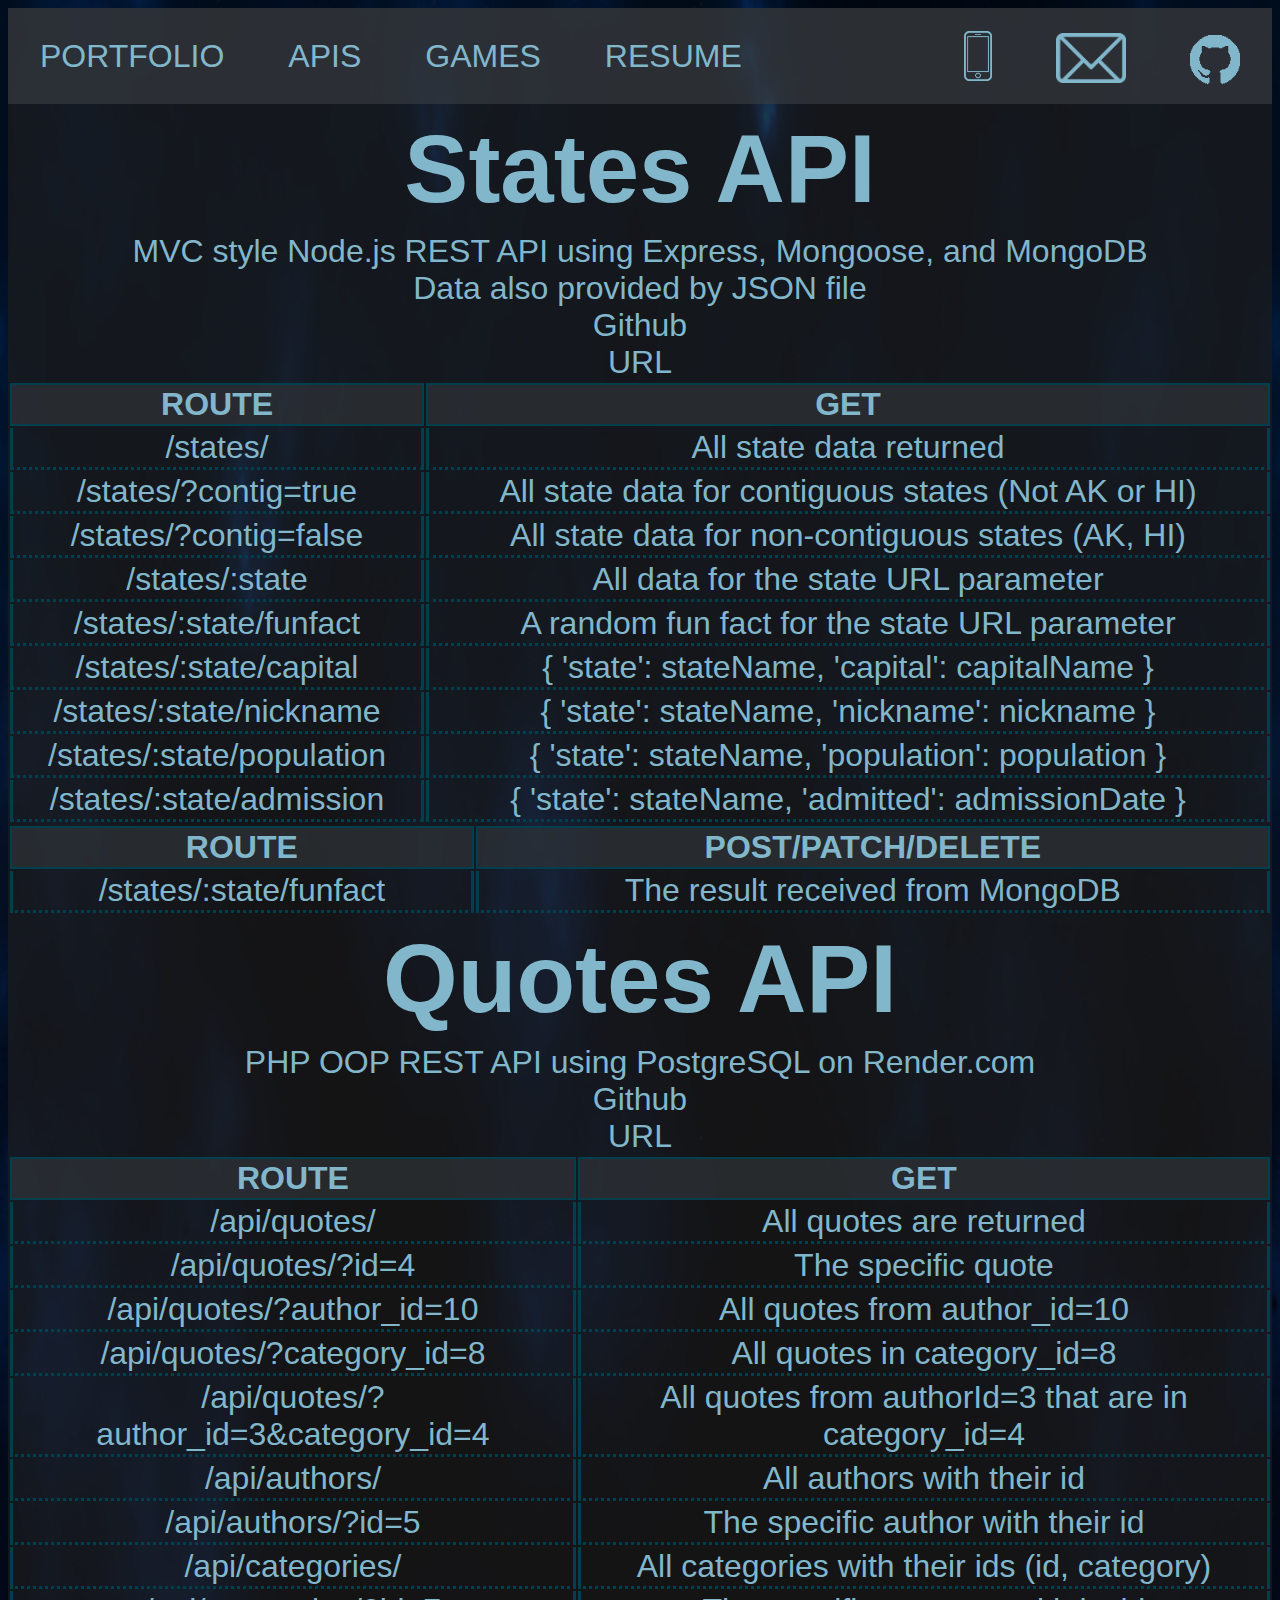
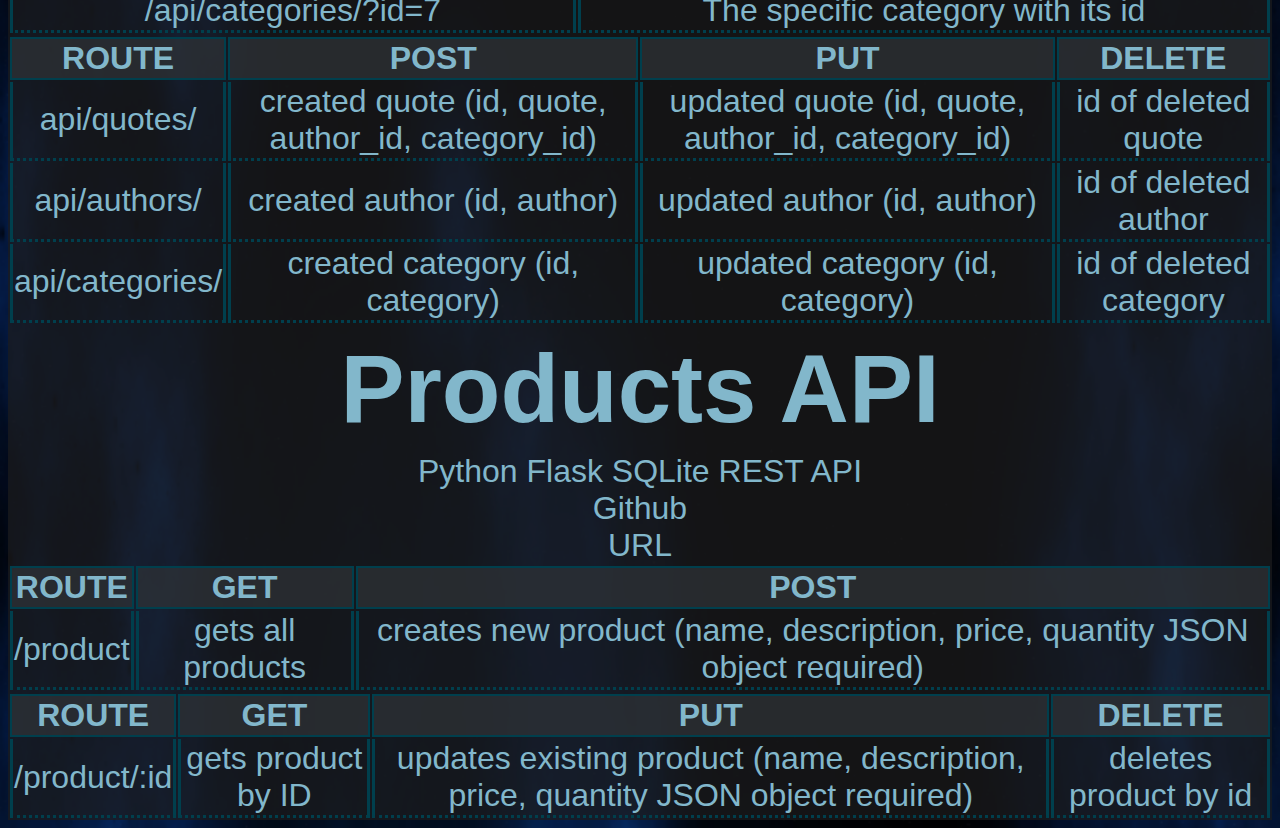
==== apis.html @ 213f3cdf "added pages" ====
<!DOCTYPE html>

<html lang="en">
<head>
    <meta charset="UTF-8">
    <meta http-equiv="X-UA-Compatible" content="IE=edge">
    <meta name="viewport" content="width=device-width, initial-scale=1.0">
    <title>Dustin Riley: APIs</title>
    <link rel="stylesheet" href="styles.css">
</head>
<body>
    <input type="checkbox" id="toggle">
    <label for="toggle" id="menu">MENU ≡</label>
    <label for="toggle" id="menuc">|-></label>
    <nav>
        <ul class="pages">
            <div id="dropdown">
                <a href="./index.html"><li>PORTFOLIO</li></a>
                <div id="dropdown-menu">
                    <a href="./java.html">JAVA</a>
                    <a href="./cpp.html">C++</a>
                    <a href="./javascript.html">JAVASCRIPT</a>
                    <a href="./htmlcss.html">HTML & CSS</a>
                    <a href="./php.html">PHP</a>
                    <a href="./python.html">PYTHON</a>
                    <a href="./sql.html">SQL</a>
                    <a href="./datastructures.html">DATA STRUCTURES</a>
                    <a href="./assembly.html">ASSEMBLY</a>
                </div>
            </div>
            <a href="./apis.html" class="active"><li>APIS</li></a>
            <a href="./games.html"><li>GAMES</li></a>
            <a href="./resume.html"><li>RESUME</li></a>
        </ul>
        <ul class="icons">
            <li class="phone"><a href="tel:+13074014917"><img src="./img/phone.png" alt="phone"></a></li>
            <li class="email"><a href="mailto: dustinrileywork@gmail.com"><img src="./img/email.png" alt="email"></a></li>
            <li class="git"><a href="https://github.com/dustinbriley" target=”_blank”><img src="./img/github.png" alt="github"></a></li>
        </ul>
    </nav>
    <div id="title">
        <h1>States API</h1>
        MVC style Node.js REST API using Express, Mongoose, and MongoDB<br>
        Data also provided by JSON file<br>
        <a href="https://github.com/DustinBRiley/BackendWebDev1Final" target="_blank">Github</a><br>
        <a href="https://conscious-platinum-napkin.glitch.me" target="_blank">URL</a><br>
        <table>
            <tr>
                <th>ROUTE</th>
                <th>GET</th>
            </tr>
            <tr>
                <td>/states/</td>
                <td>All state data returned</td>
            </tr>
            <tr>
                <td>/states/?contig=true</td>
                <td>All state data for contiguous states (Not AK or HI)</td>
            </tr>
            <tr>
                <td>/states/?contig=false</td>
                <td>All state data for non-contiguous states (AK, HI)</td>
            </tr>
            <tr>
                <td>/states/:state</td>
                <td>All data for the state URL parameter</td>
            </tr>
            <tr>
                <td>/states/:state/funfact</td>
                <td>A random fun fact for the state URL parameter</td>
            </tr>
            <tr>
                <td>/states/:state/capital</td>
                <td>{ 'state': stateName, 'capital': capitalName }</td>
            </tr>
            <tr>
                <td>/states/:state/nickname</td>
                <td>{ 'state': stateName, 'nickname': nickname }</td>
            </tr>
            <tr>
                <td>/states/:state/population</td>
                <td>{ 'state': stateName, 'population': population }</td>
            </tr>
            <tr>
                <td>/states/:state/admission</td>
                <td>{ 'state': stateName, 'admitted': admissionDate }</td>
            </tr>
        </table>
        <table>
            <tr>
                <th>ROUTE</th>
                <th>POST/PATCH/DELETE</th>
            </tr>
            <tr>
                <td>/states/:state/funfact</td>
                <td>The result received from MongoDB</td>
            </tr>
        </table>
        <h1>Quotes API</h1>
        PHP OOP REST API using PostgreSQL on Render.com<br>
        <a href="https://github.com/DustinBRiley/BackendWebDev1Midterm" target="_blank">Github</a><br>
        <a href="https://backendwebdev1midterm.dustinbriley.repl.co/" target="_blank">URL</a><br>
        <table>
            <tr>
                <th>ROUTE</th>
                <th>GET</th>
            </tr>
            <tr>
                <td>/api/quotes/</td>
                <td>All quotes are returned</td>
            </tr>
            <tr>
                <td>/api/quotes/?id=4</td>
                <td>The specific quote</td>
            </tr>
            <tr>
                <td>/api/quotes/?author_id=10</td>
                <td>All quotes from author_id=10</td>
            </tr>
            <tr>
                <td>/api/quotes/?category_id=8</td>
                <td>All quotes in category_id=8</td>
            </tr>
            <tr>
                <td>/api/quotes/?author_id=3&category_id=4</td>
                <td>All quotes from authorId=3 that are in category_id=4</td>
            </tr>
            <tr>
                <td>/api/authors/</td>
                <td>All authors with their id</td>
            </tr>
            <tr>
                <td>/api/authors/?id=5</td>
                <td>The specific author with their id</td>
            </tr>
            <tr>
                <td>/api/categories/</td>
                <td>All categories with their ids (id, category)</td>
            </tr>
            <tr>
                <td>/api/categories/?id=7</td>
                <td>The specific category with its id</td>
            </tr>
        </table>
        <table>
            <tr>
                <th>ROUTE</th>
                <th>POST</th>
                <th>PUT</th>
                <th>DELETE</th>
            </tr>
            <tr>
                <td>api/quotes/</td>
                <td>created quote (id, quote, author_id, category_id)</td>
                <td>updated quote (id, quote, author_id, category_id)</td>
                <td>id of deleted quote</td>
            </tr>
            <tr>
                <td>api/authors/</td>
                <td>created author (id, author)</td>
                <td>updated author (id, author)</td>
                <td>id of deleted author</td>
            </tr>
            <tr>
                <td>api/categories/</td>
                <td>created category (id, category)</td>
                <td>updated category (id, category)</td>
                <td>id of deleted category</td>
            </tr>
        </table>
        <h1>Products API</h1>
        Python Flask SQLite REST API<br>
        <a href="https://github.com/DustinBRiley/PythonFlaskAPI" target="_blank">Github</a><br>
        <a href="https://silken-northern-buffet.glitch.me" target="_blank">URL</a><br>
        <table>
            <tr>
                <th>ROUTE</th>
                <th>GET</th>
                <th>POST</th>
            </tr>
            <tr>
                <td>/product</td>
                <td>gets all products</td>
                <td>creates new product (name, description, price, quantity JSON object required)</td>
            </tr>
        </table>
        <table>
            <tr>
                <th>ROUTE</th>
                <th>GET</th>
                <th>PUT</th>
                <th>DELETE</th>
            </tr>
            <tr>
                <td>/product/:id</td>
                <td>gets product by ID</td>
                <td>updates existing product (name, description, price, quantity JSON object required)</td>
                <td>deletes product by id</td>
            </tr>
        </table>
    </div>
</body>
</html>
---- styles.css ----
body {
    background-image: url("./img/bg.jpg");
    background-position-x: center;
    background-repeat: no-repeat;
    background-size: cover;
    vertical-align: stretch;
    text-align: center;
    color: #82b7cb;
    font-size: 100%;
    font-family: Arial, Helvetica, sans-serif;
}

h1 {
    padding: auto;
    font-size: 400%;
}

h2 {
    line-height: 0px;
}

nav {
    display: none;
}

    nav #dropdown a {
        display: flex;
        flex-direction: column;
        line-height: 3em;
    }

        nav #dropdown a:hover {
            background-color: #30343882;
        }

#menu {/* MENU ≡ */
    color: #82b7cb;
    position: fixed;
    top: 0.75rem;
    right: 0.75rem;
    background-color: #303438b1;
    padding: 0.5rem .5rem;
    z-index: 100;
}

    #menu:hover {
        background-color: #30343882;
        color: #18bfef;
    }

#toggle:checked ~ #menu {
    display: none;
}

#menuc {
    display: none;
}

#toggle:checked ~ #menuc {
    display: block;
    position: fixed;
    line-height: 3vh;
    font-size: 150%;
    float: left;
    top: 1vh;
    right: 15em;
    color: #82b7cb;
    z-index: 1000;
}

    #toggle:checked ~ #menuc:hover {
        color: #18bfef;
        background-color: #1c1d1eb4;
    }

#toggle {
    display: none;
}

    #toggle:checked ~ nav {
        display: flex;
        flex-direction: column;
        position: fixed;
        justify-content: space-between;
        top: 0rem;
        right: 0rem;
        padding-top: 4vh;
        height: 96vh;
        background-color: #1c1d1edf;
    }

        #toggle:checked ~ nav ul.pages {
            list-style: none;
            display: flex;
            flex-direction: column;
            padding-left: 0;
        }

            #toggle:checked ~ nav ul.pages li {
                display: block;
                line-height: 4em;
                padding: 0 2rem;
            }

                #toggle:checked ~ nav ul.pages a.active {
                    background-color: #30343882;
                }

                #toggle:checked ~ nav ul.pages li.active {
                    background-color: #30343882;
                }

                #toggle:checked ~ nav ul.pages li:hover {
                    background-color: #30343882;
                }

        #toggle:checked ~ nav ul.icons {
            display: flex;
            list-style: none;
            align-items: center;
            padding-right: 1.5em;
        }

            #toggle:checked ~ nav ul.icons li {
                margin: 0 2rem;
            }

                #toggle:checked ~ nav ul.icons li.phone {
                    background-image: url(./img/phone.png);
                    background-repeat: no-repeat;
                    background-position: center;
                    background-size: 28px;
                }

                    #toggle:checked ~ nav ul.icons li.phone:hover {
                        background-image: url(./img/phone2.png);
                        background-repeat: no-repeat;
                        background-position: center;
                        background-size: 28px;
                    }

                #toggle:checked ~ nav ul.icons li.email {
                    background-image: url(./img/email.png);
                    background-repeat: no-repeat;
                    background-position: center;
                    background-size: 70px;
                    margin-top: .3rem;
                }

                    #toggle:checked ~ nav ul.icons li.email:hover {
                        background-image: url(./img/email2.png);
                        background-repeat: no-repeat;
                        background-position: center;
                        background-size: 70px;
                    }

                #toggle:checked ~ nav ul.icons li.git {
                    background-image: url(./img/github.png);
                    background-repeat: no-repeat;
                    background-position: center;
                    background-size: 50px;
                    margin-top: .5rem;
                }

                    #toggle:checked ~ nav ul.icons li.git:hover {
                        background-image: url(./img/github2.png);
                        background-repeat: no-repeat;
                        background-position: center;
                        background-size: 50px;
                    }

            #toggle:checked ~ nav img {
                display: block;
                visibility: hidden;
                max-height: 50px;
            }

a {
    text-decoration: none;
    color: #82b7cb;
}

    a:hover {
        color: #18bfef;
    }

#main {
    background-color: #1c1d1eb4;
    display: flex;
    flex-wrap: wrap;
}

    #main #feat {
        border-bottom: 2px solid #003f4d;
        min-width: 100%;
    }

    #main #feat iframe {
        max-width: 100%;
        max-height: max-content;
    }

        #main #feat ul {
            display: block;
            list-style: none;
            padding: 0;
        }

            #main #feat ul li {
                padding: auto;
                justify-content: center;
            }

            #main #feat ul li img {
                max-width: 100%;
                max-height: 800px;
            }

    #main section {
        display: block;
        min-width: 100%;
        max-width: 100%;
    }

        #main section div {
            border: 2px solid #003f4d;
        }

            #main section div img {
                max-width: 95%;
                min-height: 20rem;
                max-height: 20rem;
            }

#res {
    display: flex;
    flex-wrap: wrap;
    padding-top: .01em;
    background-color: #1c1d1eb4;
}

    #res ul {
        padding-left: 0;
        list-style: none;
    }

    #res div {
        min-width: calc(100% - 4px);
        border: 2px solid #003f4d;
    }

    #res #dl {
        min-width: 100%;
        text-align: center;
    }

    #res section {
        display: block;
        min-width: 100%;
    }

        #res section div {
            text-align: center;
            min-width: calc(50% - 4px);
            border: 2px solid #003f4d;
            max-height: stretch;
        }

        #res section div h2 {
            text-align: center;
        }

img {
    margin: auto;
}

img:hover {
    transform: scale(1.02);
}

#title {
    padding-top: .01em;
    background-color: #1c1d1eb4;
}

table {
    min-width: 100%;
    border-right: 2px;
    border-color: #003f4d;
}

    table th {
        text-transform: uppercase;
        background-color: #303438b1;
        border: 2px solid #003f4d;
    }

    table td {
        border-top: 0px;
        border-style: dotted solid;
        border-color: #003f4d;
    }

        table td img {
            max-width: 100%;
            max-height: 10em;
        }

        table td video {
            max-width: 100%;
            max-height: 10em;
        }

#email, #message, #fname, #lname {
    background-color: #1c1d1eb4;
}

#email {
    min-width: 40vw;
}

#message {
    min-width: 80vw;
    min-height: 10vh;
}
@media (min-width: 1040px) {
    body {
        font-size: 200%;
    }

    h1 {
        font-size: 300%;
        line-height: 0px;
    }

    #menu {
        display: none;
    }

    #toggle:checked ~ #menuc {
        display: none;
    }

    #toggle:checked ~ nav {
        flex-direction: row;
        background-color: #303438b1;
        line-height: 6rem;
        max-height: 6rem;
        padding: 0;
        display: flex;
        justify-content: space-between;
        position: relative;
        margin-bottom: 0;
    }

        #toggle:checked ~ nav ul.pages {
            flex-direction: row;
        }

            #toggle:checked ~ nav ul.pages li {
                line-height: 3em;
            }

                #toggle:checked ~ nav ul.pages li.active {
                    background-color: #1c1d1eb4;
                }

                    #toggle:checked ~ nav ul.pages li:hover {
                        background-color: #1c1d1eb4;
                    }

    nav {
        background-color: #303438e4;
        line-height: 6rem;
        max-height: 6rem;
        display: flex;
        justify-content: space-between;
        position: relative;
        margin-bottom: 0;
    }

        nav ul.pages {
            list-style: none;
            display: flex;
            align-items: center;
            padding-left: 0;
        }

            nav ul.pages #dropdown {
                position: relative;
                display: inline-block;
            }

            nav ul.pages #dropdown-menu {
                display: none;
                position: absolute;
                min-width: 150%;
                background-color: #303438c8;
                box-shadow: 0px 8px 16px 0px rgba(0,0,0,0.2);
                z-index: 1;
            }

                nav ul.pages #dropdown-menu a {
                    display: block;
                    max-height: 40px;
                    padding: 0 0 40px 0;
                    text-decoration: none;
                }

                    nav ul.pages #dropdown-menu a.active {
                        background-color: #1c1d1eb4;
                    }

                    nav ul.pages #dropdown-menu a:hover {
                        background-color: #1c1d1eb4;
                    }

            nav ul.pages #dropdown:hover #dropdown-menu {
                display: block;
            }

            nav ul.pages li {
                display: block;
                padding: 0 2rem;
            }

                nav ul.pages li.active {
                    background-color: #1c1d1eb4;
                }

                nav ul.pages li:hover {
                    background-color: #1c1d1eb4;
                }

        nav ul.icons {
            display: flex;
            list-style: none;
            align-items: center;
        }

            nav ul.icons li {
                margin: 0 2rem;
            }

                nav ul.icons li.phone {
                    background-image: url(./img/phone.png);
                    background-repeat: no-repeat;
                    background-position: center;
                    background-size: 28px;
                }

                    nav ul.icons li.phone:hover {
                        background-image: url(./img/phone2.png);
                        background-repeat: no-repeat;
                        background-position: center;
                        background-size: 28px;
                    }

                nav ul.icons li.email {
                    background-image: url(./img/email.png);
                    background-repeat: no-repeat;
                    background-position: center;
                    background-size: 70px;
                    margin-top: .3rem;
                }

                    nav ul.icons li.email:hover {
                        background-image: url(./img/email2.png);
                        background-repeat: no-repeat;
                        background-position: center;
                        background-size: 70px;
                    }

                nav ul.icons li.git {
                    background-image: url(./img/github.png);
                    background-repeat: no-repeat;
                    background-position: center;
                    background-size: 50px;
                    margin-top: .5rem;
                }

                    nav ul.icons li.git:hover {
                        background-image: url(./img/github2.png);
                        background-repeat: no-repeat;
                        background-position: center;
                        background-size: 50px;
                    }

            nav img {
                display: block;
                visibility: hidden;
                max-height: 50px;
            }

    #main section {
        display: flex;
        flex-wrap: wrap;
    }

        #main section div {
            min-width: calc(50% - 4px);
            border: 2px solid #003f4d;
            max-height: stretch;
        }

            #main section div img {
                min-height: stretch;
                max-height: 40vh;
                max-width: 54vh;
            }

    #main #feat ul {
        display: flex;
        list-style: none;
        padding: 0;
    }

        #main #feat ul li {
            display: block;
            min-width: 33%;
            max-width: 33%;
            margin: auto;
            justify-content: space-between;
        }

            #main #feat ul li img {
                max-width: 40%;
            }

#res {
    min-width: 100%;
}



    #res section {
        display: flex;
        flex-direction: column;
        min-width: 50%;
        max-width: 50%;
        justify-content:space-between;
    }

        #res section div {
            text-align: left;
            border: 2px solid #003f4d;
            min-height: 10em;
        }

}
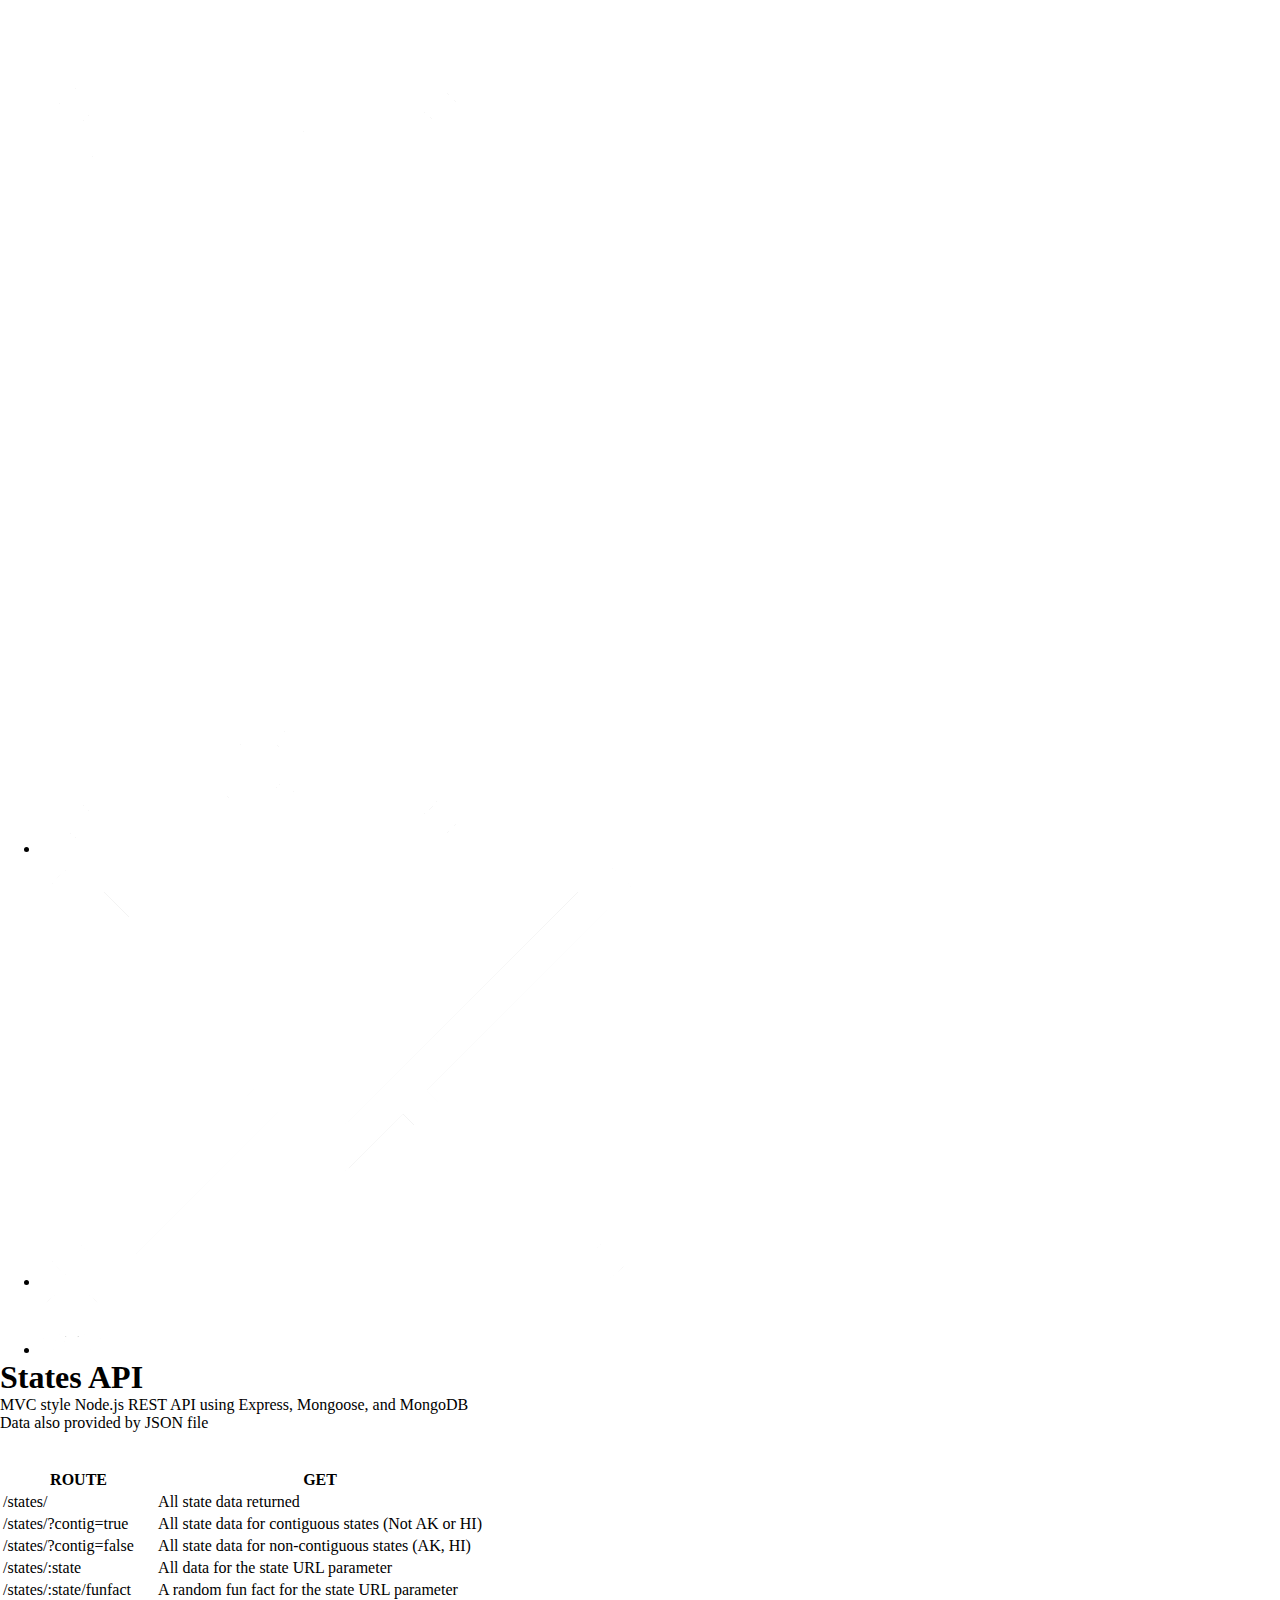
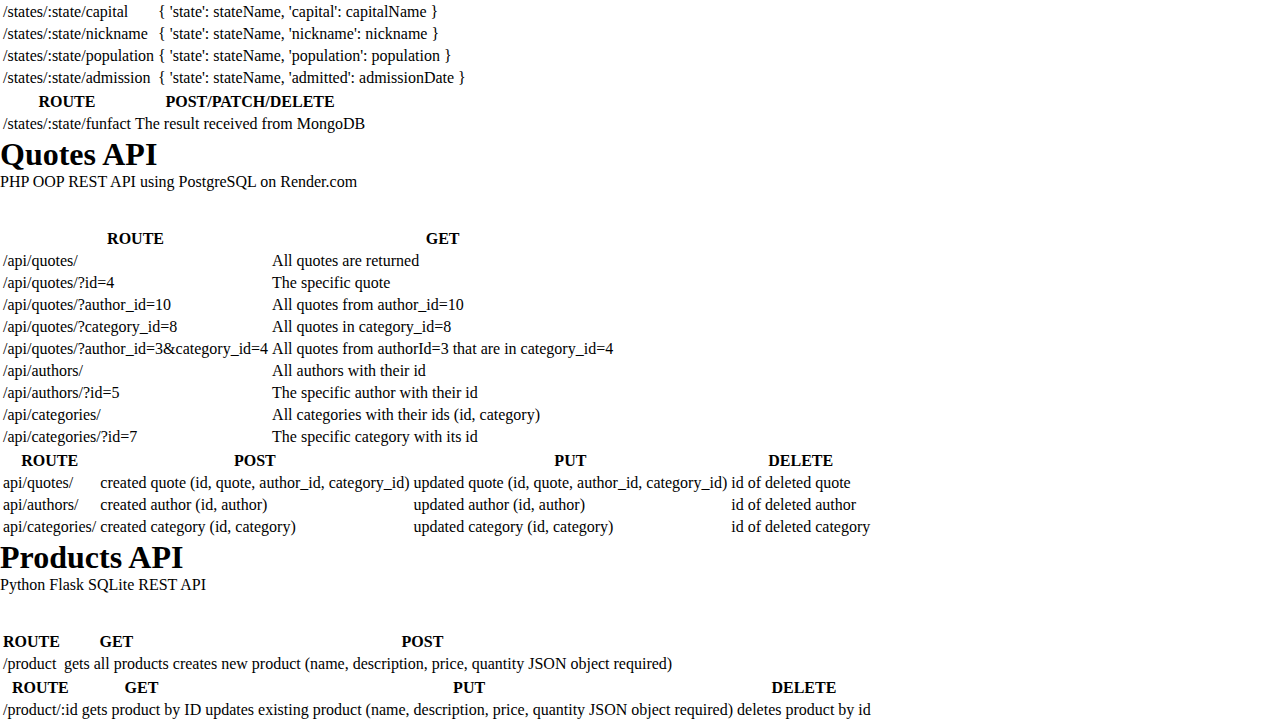
==== commit 30b595d4: "redesigned" ====
--- a/apis.html
+++ b/apis.html
@@ -28,7 +28,7 @@
                     <a href="./assembly.html">ASSEMBLY</a>
                 </div>
             </div>
-            <a href="./apis.html" class="active"><li>APIS</li></a>
+            <a href="./apis.html"><li class="active">APIS</li></a>
             <a href="./games.html"><li>GAMES</li></a>
             <a href="./resume.html"><li>RESUME</li></a>
         </ul>
--- a/styles.css
+++ b/styles.css
@@ -1,550 +1,188 @@
-body {
-    background-image: url("./img/bg.jpg");
-    background-position-x: center;
-    background-repeat: no-repeat;
-    background-size: cover;
-    vertical-align: stretch;
-    text-align: center;
-    color: #82b7cb;
-    font-size: 100%;
-    font-family: Arial, Helvetica, sans-serif;
+*{
+    margin: 0;
 }
 
-h1 {
-    padding: auto;
-    font-size: 400%;
-}
-
-h2 {
-    line-height: 0px;
-}
-
-nav {
+#toggle{
     display: none;
 }
 
-    nav #dropdown a {
-        display: flex;
-        flex-direction: column;
-        line-height: 3em;
-    }
-
-        nav #dropdown a:hover {
-            background-color: #30343882;
-        }
-
-#menu {/* MENU ≡ */
-    color: #82b7cb;
+#menuc{
+    display: none;
+    top: 1%;
+    right: 1%;
     position: fixed;
-    top: 0.75rem;
-    right: 0.75rem;
-    background-color: #303438b1;
+    background-color: #000000db;
+    color: #ffffff;
     padding: 0.5rem .5rem;
     z-index: 100;
 }
 
-    #menu:hover {
-        background-color: #30343882;
-        color: #18bfef;
+#menu{
+    position: fixed;
+    top: 1%;
+    right: 1%;
+    background-color: #000000db;
+    color: #ffffff;
+    padding: 0.5rem .5rem;
+    z-index: 100;
+}
+
+#nav{
+    display: none;
+    position: fixed;
+    text-align: center;
+    font-size: 3vh;
+    top: 0;
+    justify-content: space-between;
+}
+
+    #nav ul{
+        padding: 0;
+        min-width: 100vw;
+        list-style: none;
+        justify-content: space-around;
+        background-color: #000000da;
     }
 
-#toggle:checked ~ #menu {
+        #nav ul a{
+            display: block;
+            padding: 10px;
+        }
+
+        #nav ul a:hover{
+            background-color: #032379da;
+        }
+
+#dropdown-menu{
     display: none;
+    background-color: #000000da;
+    flex-direction: column;
 }
 
-#menuc {
-    display: none;
+a{
+    text-decoration: none;
+    color: #ffffff;
 }
 
-#toggle:checked ~ #menuc {
-    display: block;
-    position: fixed;
-    line-height: 3vh;
-    font-size: 150%;
-    float: left;
-    top: 1vh;
-    right: 15em;
-    color: #82b7cb;
-    z-index: 1000;
+#intro{
+    background-image: url(./img/bg2.jpg);
+    background-size: 100vw 50vh;
+    background-repeat: no-repeat;
+    min-height: 50vh;
+    text-align: center;
+    color:#ffffff;
 }
 
-    #toggle:checked ~ #menuc:hover {
-        color: #18bfef;
-        background-color: #1c1d1eb4;
+    #intro h1{
+        font-size: 5vh;
+        padding: 22vh 0 0 0;
     }
 
-#toggle {
-    display: none;
+    #intro h2{
+        font-size: 4vh;
+    }
+
+    #intro ul{
+        padding: 0;
+        list-style: none;
+        display: flex;
+        justify-content: space-evenly;
+    }
+
+        #intro ul li img{
+            max-width: 8vh;
+            max-height: 8vh;
+        }
+
+#projects{
+    width: 90vw;
+    color: white;
+    text-align: center;
+    font-size: 2vh;
+    margin: 1vh 5vw 0 5vw;
+    height: 5vh;
+    border-bottom: 50px;
+    background-color: #000000db;
+    background-size: 100vw;
 }
 
-    #toggle:checked ~ nav {
-        display: flex;
-        flex-direction: column;
-        position: fixed;
-        justify-content: space-between;
-        top: 0rem;
-        right: 0rem;
-        padding-top: 4vh;
-        height: 96vh;
-        background-color: #1c1d1edf;
-    }
-
-        #toggle:checked ~ nav ul.pages {
-            list-style: none;
-            display: flex;
-            flex-direction: column;
-            padding-left: 0;
-        }
-
-            #toggle:checked ~ nav ul.pages li {
-                display: block;
-                line-height: 4em;
-                padding: 0 2rem;
-            }
-
-                #toggle:checked ~ nav ul.pages a.active {
-                    background-color: #30343882;
-                }
-
-                #toggle:checked ~ nav ul.pages li.active {
-                    background-color: #30343882;
-                }
-
-                #toggle:checked ~ nav ul.pages li:hover {
-                    background-color: #30343882;
-                }
-
-        #toggle:checked ~ nav ul.icons {
-            display: flex;
-            list-style: none;
-            align-items: center;
-            padding-right: 1.5em;
-        }
-
-            #toggle:checked ~ nav ul.icons li {
-                margin: 0 2rem;
-            }
-
-                #toggle:checked ~ nav ul.icons li.phone {
-                    background-image: url(./img/phone.png);
-                    background-repeat: no-repeat;
-                    background-position: center;
-                    background-size: 28px;
-                }
-
-                    #toggle:checked ~ nav ul.icons li.phone:hover {
-                        background-image: url(./img/phone2.png);
-                        background-repeat: no-repeat;
-                        background-position: center;
-                        background-size: 28px;
-                    }
-
-                #toggle:checked ~ nav ul.icons li.email {
-                    background-image: url(./img/email.png);
-                    background-repeat: no-repeat;
-                    background-position: center;
-                    background-size: 70px;
-                    margin-top: .3rem;
-                }
-
-                    #toggle:checked ~ nav ul.icons li.email:hover {
-                        background-image: url(./img/email2.png);
-                        background-repeat: no-repeat;
-                        background-position: center;
-                        background-size: 70px;
-                    }
-
-                #toggle:checked ~ nav ul.icons li.git {
-                    background-image: url(./img/github.png);
-                    background-repeat: no-repeat;
-                    background-position: center;
-                    background-size: 50px;
-                    margin-top: .5rem;
-                }
-
-                    #toggle:checked ~ nav ul.icons li.git:hover {
-                        background-image: url(./img/github2.png);
-                        background-repeat: no-repeat;
-                        background-position: center;
-                        background-size: 50px;
-                    }
-
-            #toggle:checked ~ nav img {
-                display: block;
-                visibility: hidden;
-                max-height: 50px;
-            }
-
-a {
-    text-decoration: none;
-    color: #82b7cb;
+#sections{
+    display: flex;
+    width: 90vw;
+    margin: 0 5vw 0 5vw;
+    flex-direction: column;
 }
 
-    a:hover {
-        color: #18bfef;
-    }
-
-#main {
-    background-color: #1c1d1eb4;
-    display: flex;
-    flex-wrap: wrap;
+section{
+    color:white;
+    font-size: 2vh;
+    margin: 2vh 0 0 0;
+    border: #000000db;
+    background-color: #000000;
+    box-shadow: 10px 5px 5px #000000;
 }
 
-    #main #feat {
-        border-bottom: 2px solid #003f4d;
-        min-width: 100%;
-    }
+ section img{
+    width: 100%;
+    height: 30vh;
+ }
 
-    #main #feat iframe {
-        max-width: 100%;
-        max-height: max-content;
-    }
-
-        #main #feat ul {
-            display: block;
-            list-style: none;
-            padding: 0;
-        }
-
-            #main #feat ul li {
-                padding: auto;
-                justify-content: center;
-            }
-
-            #main #feat ul li img {
-                max-width: 100%;
-                max-height: 800px;
-            }
-
-    #main section {
-        display: block;
-        min-width: 100%;
-        max-width: 100%;
-    }
-
-        #main section div {
-            border: 2px solid #003f4d;
-        }
-
-            #main section div img {
-                max-width: 95%;
-                min-height: 20rem;
-                max-height: 20rem;
-            }
-
-#res {
-    display: flex;
-    flex-wrap: wrap;
-    padding-top: .01em;
-    background-color: #1c1d1eb4;
+#git{
+    background-color: rgba(0, 174, 255, 0.476);
 }
 
-    #res ul {
-        padding-left: 0;
-        list-style: none;
-    }
-
-    #res div {
-        min-width: calc(100% - 4px);
-        border: 2px solid #003f4d;
-    }
-
-    #res #dl {
-        min-width: 100%;
-        text-align: center;
-    }
-
-    #res section {
-        display: block;
-        min-width: 100%;
-    }
-
-        #res section div {
-            text-align: center;
-            min-width: calc(50% - 4px);
-            border: 2px solid #003f4d;
-            max-height: stretch;
-        }
-
-        #res section div h2 {
-            text-align: center;
-        }
-
-img {
-    margin: auto;
+#live{
+    background-color:rgba(136, 222, 135, 0.754) ;
 }
 
-img:hover {
-    transform: scale(1.02);
-}
-
-#title {
-    padding-top: .01em;
-    background-color: #1c1d1eb4;
-}
-
-table {
-    min-width: 100%;
-    border-right: 2px;
-    border-color: #003f4d;
-}
-
-    table th {
-        text-transform: uppercase;
-        background-color: #303438b1;
-        border: 2px solid #003f4d;
-    }
-
-    table td {
-        border-top: 0px;
-        border-style: dotted solid;
-        border-color: #003f4d;
-    }
-
-        table td img {
-            max-width: 100%;
-            max-height: 10em;
-        }
-
-        table td video {
-            max-width: 100%;
-            max-height: 10em;
-        }
-
-#email, #message, #fname, #lname {
-    background-color: #1c1d1eb4;
-}
-
-#email {
-    min-width: 40vw;
-}
-
-#message {
-    min-width: 80vw;
-    min-height: 10vh;
-}
-@media (min-width: 1040px) {
-    body {
-        font-size: 200%;
-    }
-
-    h1 {
-        font-size: 300%;
-        line-height: 0px;
-    }
-
-    #menu {
+@media (min-width: 600px) {
+    #menu{
         display: none;
     }
 
-    #toggle:checked ~ #menuc {
-        display: none;
+    #nav{
+        display: flex;
+        font-size: 4vh;
+        transition: top 0.3s;
     }
 
-    #toggle:checked ~ nav {
-        flex-direction: row;
-        background-color: #303438b1;
-        line-height: 6rem;
-        max-height: 6rem;
-        padding: 0;
-        display: flex;
-        justify-content: space-between;
-        position: relative;
-        margin-bottom: 0;
+        #nav ul{
+            display: flex;
+        }
+
+    #intro{
+        min-height: 100vh;
+        background-size: 100vw 100vh;
+        color: #ffffff;
     }
 
-        #toggle:checked ~ nav ul.pages {
-            flex-direction: row;
+        #intro h1{
+            font-size: 5vw;
+            padding: 50vh 0 0 0;
         }
 
-            #toggle:checked ~ nav ul.pages li {
-                line-height: 3em;
-            }
+        #intro h2{
+            font-size: 5vw;
+        }
 
-                #toggle:checked ~ nav ul.pages li.active {
-                    background-color: #1c1d1eb4;
-                }
+        #intro ul li img{
+            max-width: 16vw;
+            height: 20vh;
+        }
 
-                    #toggle:checked ~ nav ul.pages li:hover {
-                        background-color: #1c1d1eb4;
-                    }
-
-    nav {
-        background-color: #303438e4;
-        line-height: 6rem;
-        max-height: 6rem;
-        display: flex;
-        justify-content: space-between;
-        position: relative;
-        margin-bottom: 0;
+    #dropdown-menu{
+        position: absolute;
     }
 
-        nav ul.pages {
-            list-style: none;
-            display: flex;
-            align-items: center;
-            padding-left: 0;
-        }
-
-            nav ul.pages #dropdown {
-                position: relative;
-                display: inline-block;
-            }
-
-            nav ul.pages #dropdown-menu {
-                display: none;
-                position: absolute;
-                min-width: 150%;
-                background-color: #303438c8;
-                box-shadow: 0px 8px 16px 0px rgba(0,0,0,0.2);
-                z-index: 1;
-            }
-
-                nav ul.pages #dropdown-menu a {
-                    display: block;
-                    max-height: 40px;
-                    padding: 0 0 40px 0;
-                    text-decoration: none;
-                }
-
-                    nav ul.pages #dropdown-menu a.active {
-                        background-color: #1c1d1eb4;
-                    }
-
-                    nav ul.pages #dropdown-menu a:hover {
-                        background-color: #1c1d1eb4;
-                    }
-
-            nav ul.pages #dropdown:hover #dropdown-menu {
-                display: block;
-            }
-
-            nav ul.pages li {
-                display: block;
-                padding: 0 2rem;
-            }
-
-                nav ul.pages li.active {
-                    background-color: #1c1d1eb4;
-                }
-
-                nav ul.pages li:hover {
-                    background-color: #1c1d1eb4;
-                }
-
-        nav ul.icons {
-            display: flex;
-            list-style: none;
-            align-items: center;
-        }
-
-            nav ul.icons li {
-                margin: 0 2rem;
-            }
-
-                nav ul.icons li.phone {
-                    background-image: url(./img/phone.png);
-                    background-repeat: no-repeat;
-                    background-position: center;
-                    background-size: 28px;
-                }
-
-                    nav ul.icons li.phone:hover {
-                        background-image: url(./img/phone2.png);
-                        background-repeat: no-repeat;
-                        background-position: center;
-                        background-size: 28px;
-                    }
-
-                nav ul.icons li.email {
-                    background-image: url(./img/email.png);
-                    background-repeat: no-repeat;
-                    background-position: center;
-                    background-size: 70px;
-                    margin-top: .3rem;
-                }
-
-                    nav ul.icons li.email:hover {
-                        background-image: url(./img/email2.png);
-                        background-repeat: no-repeat;
-                        background-position: center;
-                        background-size: 70px;
-                    }
-
-                nav ul.icons li.git {
-                    background-image: url(./img/github.png);
-                    background-repeat: no-repeat;
-                    background-position: center;
-                    background-size: 50px;
-                    margin-top: .5rem;
-                }
-
-                    nav ul.icons li.git:hover {
-                        background-image: url(./img/github2.png);
-                        background-repeat: no-repeat;
-                        background-position: center;
-                        background-size: 50px;
-                    }
-
-            nav img {
-                display: block;
-                visibility: hidden;
-                max-height: 50px;
-            }
-
-    #main section {
+    #sections{
+        background-color: #000000a9;
         display: flex;
+        flex-direction: row;
         flex-wrap: wrap;
     }
 
-        #main section div {
-            min-width: calc(50% - 4px);
-            border: 2px solid #003f4d;
-            max-height: stretch;
-        }
-
-            #main section div img {
-                min-height: stretch;
-                max-height: 40vh;
-                max-width: 54vh;
-            }
-
-    #main #feat ul {
-        display: flex;
-        list-style: none;
-        padding: 0;
+    section{
+        width: 25.5vw;
+        margin: 2vh 2vw 0 2vw;
     }
-
-        #main #feat ul li {
-            display: block;
-            min-width: 33%;
-            max-width: 33%;
-            margin: auto;
-            justify-content: space-between;
-        }
-
-            #main #feat ul li img {
-                max-width: 40%;
-            }
-
-#res {
-    min-width: 100%;
-}
-
-
-
-    #res section {
-        display: flex;
-        flex-direction: column;
-        min-width: 50%;
-        max-width: 50%;
-        justify-content:space-between;
-    }
-
-        #res section div {
-            text-align: left;
-            border: 2px solid #003f4d;
-            min-height: 10em;
-        }
-
 }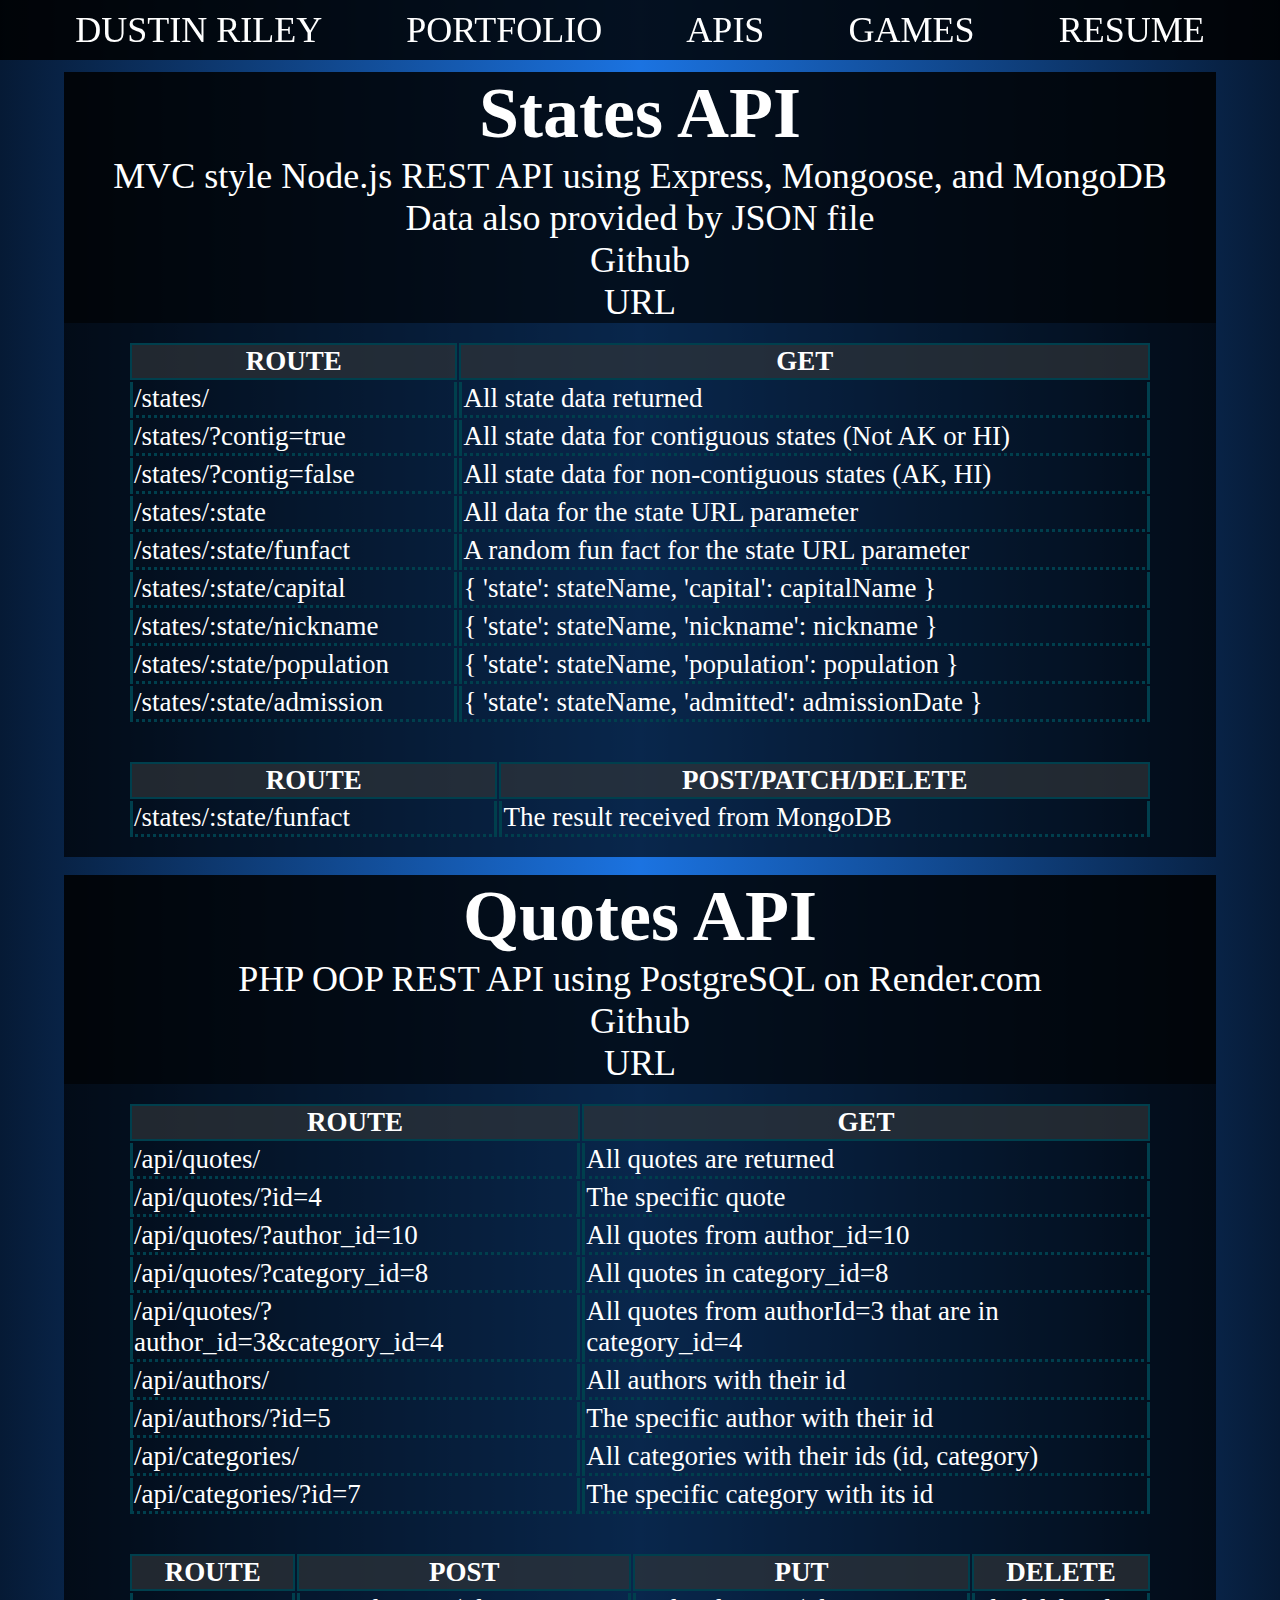
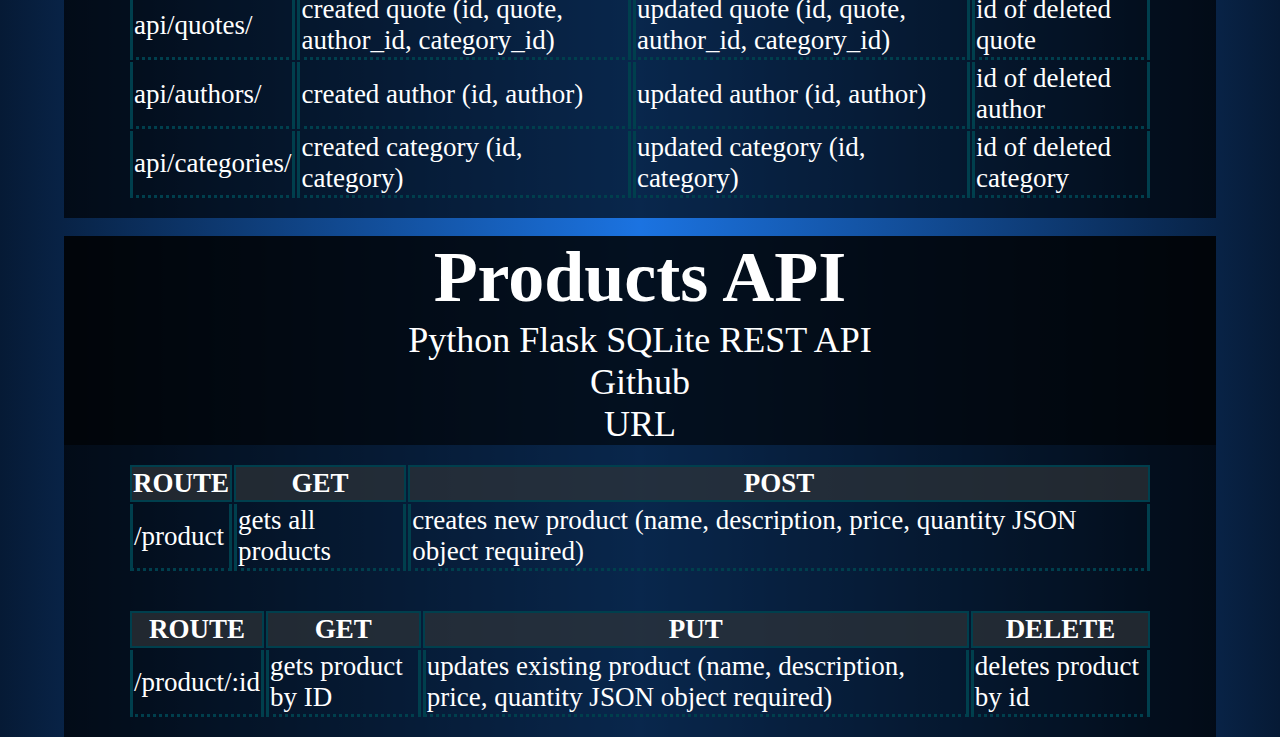
==== commit a9cbf481: "redesign" ====
--- a/apis.html
+++ b/apis.html
@@ -5,17 +5,17 @@
     <meta charset="UTF-8">
     <meta http-equiv="X-UA-Compatible" content="IE=edge">
     <meta name="viewport" content="width=device-width, initial-scale=1.0">
-    <title>Dustin Riley: APIs</title>
+    <title>Dustin Riley</title>
     <link rel="stylesheet" href="styles.css">
+    <script src="index.js" defer></script>
 </head>
 <body>
-    <input type="checkbox" id="toggle">
-    <label for="toggle" id="menu">MENU ≡</label>
-    <label for="toggle" id="menuc">|-></label>
-    <nav>
-        <ul class="pages">
-            <div id="dropdown">
-                <a href="./index.html"><li>PORTFOLIO</li></a>
+    <div id="wrapper">
+        <button onclick="menu()" id="menu">MENU ≡</button>
+        <button onclick="menuc()" id="menuc">X</button>
+        <div id="nav">
+            <a href="./index.html">DUSTIN RILEY</a>
+            <div id="dropdown"><a href="./portfolio.html">PORTFOLIO</a>
                 <div id="dropdown-menu">
                     <a href="./java.html">JAVA</a>
                     <a href="./cpp.html">C++</a>
@@ -28,176 +28,177 @@
                     <a href="./assembly.html">ASSEMBLY</a>
                 </div>
             </div>
-            <a href="./apis.html"><li class="active">APIS</li></a>
-            <a href="./games.html"><li>GAMES</li></a>
-            <a href="./resume.html"><li>RESUME</li></a>
-        </ul>
-        <ul class="icons">
-            <li class="phone"><a href="tel:+13074014917"><img src="./img/phone.png" alt="phone"></a></li>
-            <li class="email"><a href="mailto: dustinrileywork@gmail.com"><img src="./img/email.png" alt="email"></a></li>
-            <li class="git"><a href="https://github.com/dustinbriley" target=”_blank”><img src="./img/github.png" alt="github"></a></li>
-        </ul>
-    </nav>
-    <div id="title">
-        <h1>States API</h1>
-        MVC style Node.js REST API using Express, Mongoose, and MongoDB<br>
-        Data also provided by JSON file<br>
-        <a href="https://github.com/DustinBRiley/BackendWebDev1Final" target="_blank">Github</a><br>
-        <a href="https://conscious-platinum-napkin.glitch.me" target="_blank">URL</a><br>
-        <table>
-            <tr>
-                <th>ROUTE</th>
-                <th>GET</th>
-            </tr>
-            <tr>
-                <td>/states/</td>
-                <td>All state data returned</td>
-            </tr>
-            <tr>
-                <td>/states/?contig=true</td>
-                <td>All state data for contiguous states (Not AK or HI)</td>
-            </tr>
-            <tr>
-                <td>/states/?contig=false</td>
-                <td>All state data for non-contiguous states (AK, HI)</td>
-            </tr>
-            <tr>
-                <td>/states/:state</td>
-                <td>All data for the state URL parameter</td>
-            </tr>
-            <tr>
-                <td>/states/:state/funfact</td>
-                <td>A random fun fact for the state URL parameter</td>
-            </tr>
-            <tr>
-                <td>/states/:state/capital</td>
-                <td>{ 'state': stateName, 'capital': capitalName }</td>
-            </tr>
-            <tr>
-                <td>/states/:state/nickname</td>
-                <td>{ 'state': stateName, 'nickname': nickname }</td>
-            </tr>
-            <tr>
-                <td>/states/:state/population</td>
-                <td>{ 'state': stateName, 'population': population }</td>
-            </tr>
-            <tr>
-                <td>/states/:state/admission</td>
-                <td>{ 'state': stateName, 'admitted': admissionDate }</td>
-            </tr>
-        </table>
-        <table>
-            <tr>
-                <th>ROUTE</th>
-                <th>POST/PATCH/DELETE</th>
-            </tr>
-            <tr>
-                <td>/states/:state/funfact</td>
-                <td>The result received from MongoDB</td>
-            </tr>
-        </table>
-        <h1>Quotes API</h1>
-        PHP OOP REST API using PostgreSQL on Render.com<br>
-        <a href="https://github.com/DustinBRiley/BackendWebDev1Midterm" target="_blank">Github</a><br>
-        <a href="https://backendwebdev1midterm.dustinbriley.repl.co/" target="_blank">URL</a><br>
-        <table>
-            <tr>
-                <th>ROUTE</th>
-                <th>GET</th>
-            </tr>
-            <tr>
-                <td>/api/quotes/</td>
-                <td>All quotes are returned</td>
-            </tr>
-            <tr>
-                <td>/api/quotes/?id=4</td>
-                <td>The specific quote</td>
-            </tr>
-            <tr>
-                <td>/api/quotes/?author_id=10</td>
-                <td>All quotes from author_id=10</td>
-            </tr>
-            <tr>
-                <td>/api/quotes/?category_id=8</td>
-                <td>All quotes in category_id=8</td>
-            </tr>
-            <tr>
-                <td>/api/quotes/?author_id=3&category_id=4</td>
-                <td>All quotes from authorId=3 that are in category_id=4</td>
-            </tr>
-            <tr>
-                <td>/api/authors/</td>
-                <td>All authors with their id</td>
-            </tr>
-            <tr>
-                <td>/api/authors/?id=5</td>
-                <td>The specific author with their id</td>
-            </tr>
-            <tr>
-                <td>/api/categories/</td>
-                <td>All categories with their ids (id, category)</td>
-            </tr>
-            <tr>
-                <td>/api/categories/?id=7</td>
-                <td>The specific category with its id</td>
-            </tr>
-        </table>
-        <table>
-            <tr>
-                <th>ROUTE</th>
-                <th>POST</th>
-                <th>PUT</th>
-                <th>DELETE</th>
-            </tr>
-            <tr>
-                <td>api/quotes/</td>
-                <td>created quote (id, quote, author_id, category_id)</td>
-                <td>updated quote (id, quote, author_id, category_id)</td>
-                <td>id of deleted quote</td>
-            </tr>
-            <tr>
-                <td>api/authors/</td>
-                <td>created author (id, author)</td>
-                <td>updated author (id, author)</td>
-                <td>id of deleted author</td>
-            </tr>
-            <tr>
-                <td>api/categories/</td>
-                <td>created category (id, category)</td>
-                <td>updated category (id, category)</td>
-                <td>id of deleted category</td>
-            </tr>
-        </table>
-        <h1>Products API</h1>
-        Python Flask SQLite REST API<br>
-        <a href="https://github.com/DustinBRiley/PythonFlaskAPI" target="_blank">Github</a><br>
-        <a href="https://silken-northern-buffet.glitch.me" target="_blank">URL</a><br>
-        <table>
-            <tr>
-                <th>ROUTE</th>
-                <th>GET</th>
-                <th>POST</th>
-            </tr>
-            <tr>
-                <td>/product</td>
-                <td>gets all products</td>
-                <td>creates new product (name, description, price, quantity JSON object required)</td>
-            </tr>
-        </table>
-        <table>
-            <tr>
-                <th>ROUTE</th>
-                <th>GET</th>
-                <th>PUT</th>
-                <th>DELETE</th>
-            </tr>
-            <tr>
-                <td>/product/:id</td>
-                <td>gets product by ID</td>
-                <td>updates existing product (name, description, price, quantity JSON object required)</td>
-                <td>deletes product by id</td>
-            </tr>
-        </table>
+            <a href="./apis.html" class="active">APIS</a>
+            <a href="./games.html">GAMES</a>
+            <a href="./resume.html">RESUME</a>
+        </div>
+        <div id="toppad"></div>
+        <div id="title">
+            <h1>States API</h1>
+            MVC style Node.js REST API using Express, Mongoose, and MongoDB<br>
+            Data also provided by JSON file<br>
+            <a href="https://github.com/DustinBRiley/BackendWebDev1Final" target="_blank">Github</a><br>
+            <a href="https://conscious-platinum-napkin.glitch.me" target="_blank">URL</a><br>
+        </div>
+            <table>
+                <tr>
+                    <th>ROUTE</th>
+                    <th>GET</th>
+                </tr>
+                <tr>
+                    <td>/states/</td>
+                    <td>All state data returned</td>
+                </tr>
+                <tr>
+                    <td>/states/?contig=true</td>
+                    <td>All state data for contiguous states (Not AK or HI)</td>
+                </tr>
+                <tr>
+                    <td>/states/?contig=false</td>
+                    <td>All state data for non-contiguous states (AK, HI)</td>
+                </tr>
+                <tr>
+                    <td>/states/:state</td>
+                    <td>All data for the state URL parameter</td>
+                </tr>
+                <tr>
+                    <td>/states/:state/funfact</td>
+                    <td>A random fun fact for the state URL parameter</td>
+                </tr>
+                <tr>
+                    <td>/states/:state/capital</td>
+                    <td>{ 'state': stateName, 'capital': capitalName }</td>
+                </tr>
+                <tr>
+                    <td>/states/:state/nickname</td>
+                    <td>{ 'state': stateName, 'nickname': nickname }</td>
+                </tr>
+                <tr>
+                    <td>/states/:state/population</td>
+                    <td>{ 'state': stateName, 'population': population }</td>
+                </tr>
+                <tr>
+                    <td>/states/:state/admission</td>
+                    <td>{ 'state': stateName, 'admitted': admissionDate }</td>
+                </tr>
+            </table>
+            <table>
+                <tr>
+                    <th>ROUTE</th>
+                    <th>POST/PATCH/DELETE</th>
+                </tr>
+                <tr>
+                    <td>/states/:state/funfact</td>
+                    <td>The result received from MongoDB</td>
+                </tr>
+            </table>
+            <div id="title">
+                <h1>Quotes API</h1>
+                PHP OOP REST API using PostgreSQL on Render.com<br>
+                <a href="https://github.com/DustinBRiley/BackendWebDev1Midterm" target="_blank">Github</a><br>
+                <a href="https://backendwebdev1midterm.dustinbriley.repl.co/" target="_blank">URL</a><br>
+            </div>
+            <table>
+                <tr>
+                    <th>ROUTE</th>
+                    <th>GET</th>
+                </tr>
+                <tr>
+                    <td>/api/quotes/</td>
+                    <td>All quotes are returned</td>
+                </tr>
+                <tr>
+                    <td>/api/quotes/?id=4</td>
+                    <td>The specific quote</td>
+                </tr>
+                <tr>
+                    <td>/api/quotes/?author_id=10</td>
+                    <td>All quotes from author_id=10</td>
+                </tr>
+                <tr>
+                    <td>/api/quotes/?category_id=8</td>
+                    <td>All quotes in category_id=8</td>
+                </tr>
+                <tr>
+                    <td>/api/quotes/?author_id=3&category_id=4</td>
+                    <td>All quotes from authorId=3 that are in category_id=4</td>
+                </tr>
+                <tr>
+                    <td>/api/authors/</td>
+                    <td>All authors with their id</td>
+                </tr>
+                <tr>
+                    <td>/api/authors/?id=5</td>
+                    <td>The specific author with their id</td>
+                </tr>
+                <tr>
+                    <td>/api/categories/</td>
+                    <td>All categories with their ids (id, category)</td>
+                </tr>
+                <tr>
+                    <td>/api/categories/?id=7</td>
+                    <td>The specific category with its id</td>
+                </tr>
+            </table>
+            <table>
+                <tr>
+                    <th>ROUTE</th>
+                    <th>POST</th>
+                    <th>PUT</th>
+                    <th>DELETE</th>
+                </tr>
+                <tr>
+                    <td>api/quotes/</td>
+                    <td>created quote (id, quote, author_id, category_id)</td>
+                    <td>updated quote (id, quote, author_id, category_id)</td>
+                    <td>id of deleted quote</td>
+                </tr>
+                <tr>
+                    <td>api/authors/</td>
+                    <td>created author (id, author)</td>
+                    <td>updated author (id, author)</td>
+                    <td>id of deleted author</td>
+                </tr>
+                <tr>
+                    <td>api/categories/</td>
+                    <td>created category (id, category)</td>
+                    <td>updated category (id, category)</td>
+                    <td>id of deleted category</td>
+                </tr>
+            </table>
+            <div id="title">
+                <h1>Products API</h1>
+                Python Flask SQLite REST API<br>
+                <a href="https://github.com/DustinBRiley/PythonFlaskAPI" target="_blank">Github</a><br>
+                <a href="https://silken-northern-buffet.glitch.me" target="_blank">URL</a><br>
+            </div>
+            <table>
+                <tr>
+                    <th>ROUTE</th>
+                    <th>GET</th>
+                    <th>POST</th>
+                </tr>
+                <tr>
+                    <td>/product</td>
+                    <td>gets all products</td>
+                    <td>creates new product (name, description, price, quantity JSON object required)</td>
+                </tr>
+            </table>
+            <table>
+                <tr>
+                    <th>ROUTE</th>
+                    <th>GET</th>
+                    <th>PUT</th>
+                    <th>DELETE</th>
+                </tr>
+                <tr>
+                    <td>/product/:id</td>
+                    <td>gets product by ID</td>
+                    <td>updates existing product (name, description, price, quantity JSON object required)</td>
+                    <td>deletes product by id</td>
+                </tr>
+            </table>
+        </div>
     </div>
 </body>
 </html>--- a/styles.css
+++ b/styles.css
@@ -1,5 +1,10 @@
 *{
     margin: 0;
+}
+
+#wrapper{
+    background: linear-gradient(90deg, #061a35 0%, #1b73e1 50%, #061a35 100%);
+    min-height: 100vh;
 }
 
 #toggle{
@@ -29,33 +34,26 @@
 
 #nav{
     display: none;
+    flex-direction: column;
     position: fixed;
     text-align: center;
     font-size: 3vh;
     top: 0;
-    justify-content: space-between;
-}
-
-    #nav ul{
-        padding: 0;
-        min-width: 100vw;
-        list-style: none;
-        justify-content: space-around;
-        background-color: #000000da;
-    }
-
-        #nav ul a{
-            display: block;
-            padding: 10px;
-        }
-
-        #nav ul a:hover{
-            background-color: #032379da;
-        }
+    min-width: 100vw;
+    background-color: #000000da;
+}
+
+    #nav a{
+        display: block;
+        padding: 1vh;
+    }
+
+    #nav a:hover{
+        background-color: #032379da;
+    }
 
 #dropdown-menu{
     display: none;
-    background-color: #000000da;
     flex-direction: column;
 }
 
@@ -99,7 +97,7 @@
     color: white;
     text-align: center;
     font-size: 2vh;
-    margin: 1vh 5vw 0 5vw;
+    margin: 2vh 5vw 0 5vw;
     height: 5vh;
     border-bottom: 50px;
     background-color: #000000db;
@@ -110,15 +108,17 @@
     display: flex;
     width: 90vw;
     margin: 0 5vw 0 5vw;
+    background-color: #000000a9;
+    padding: 0 0 2vh 0;
     flex-direction: column;
 }
 
 section{
     color:white;
     font-size: 2vh;
-    margin: 2vh 0 0 0;
+    margin: 2vh 2vw 0 2vw;
     border: #000000db;
-    background-color: #000000;
+    background-color: #000000e2;
     box-shadow: 10px 5px 5px #000000;
 }
 
@@ -129,29 +129,77 @@
 
 #git{
     background-color: rgba(0, 174, 255, 0.476);
+    color: rgb(210, 206, 206);
 }
 
 #live{
     background-color:rgba(136, 222, 135, 0.754) ;
 }
 
-@media (min-width: 600px) {
+#title{
+    width: 90vw;
+    margin: 0 5vw 0 5vw;
+    text-align: center;
+    font-size: 3vh;
+    color: white;
+    background-color: #000000db;
+}
+
+table {
+    min-width: 90vw;
+    margin: 0 5vw;
+    padding: 2vh 5vw;
+    border-right: 2px;
+    font-size: 2vh;
+    color: white;
+    border-color: #003f4d;
+    background-color: #000000a9;
+}
+
+    table th {
+        text-transform: uppercase;
+        background-color: #303438b1;
+        border: 2px solid #003f4d;
+    }
+
+    table td {
+        border-top: 0px;
+        border-style: dotted solid;
+        border-color: #003f4d;
+    }
+
+        table td img {
+            width: 100%;
+            max-height: 10em;
+        }
+
+        table td video {
+            max-width: 100%;
+            max-height: 10em;
+        }
+
+@media (min-width: 821px) {
+    #toppad{
+        padding:3vh;
+    }
+
     #menu{
         display: none;
     }
 
     #nav{
         display: flex;
+        flex-direction: row;
+        justify-content: space-evenly;
+        transition: top 0.3s;
+    }
+
+    #nav a{
         font-size: 4vh;
-        transition: top 0.3s;
-    }
-
-        #nav ul{
-            display: flex;
-        }
+    }
 
     #intro{
-        min-height: 100vh;
+        height: 100vh;
         background-size: 100vw 100vh;
         color: #ffffff;
     }
@@ -171,6 +219,7 @@
         }
 
     #dropdown-menu{
+        background-color: #000000da;
         position: absolute;
     }
 
@@ -185,4 +234,13 @@
         width: 25.5vw;
         margin: 2vh 2vw 0 2vw;
     }
+
+    #title{
+        margin: 2vh 5vw 0 5vw;
+        font-size: 4vh;
+    }
+
+    table{
+        font-size: 3vh;
+    }
 }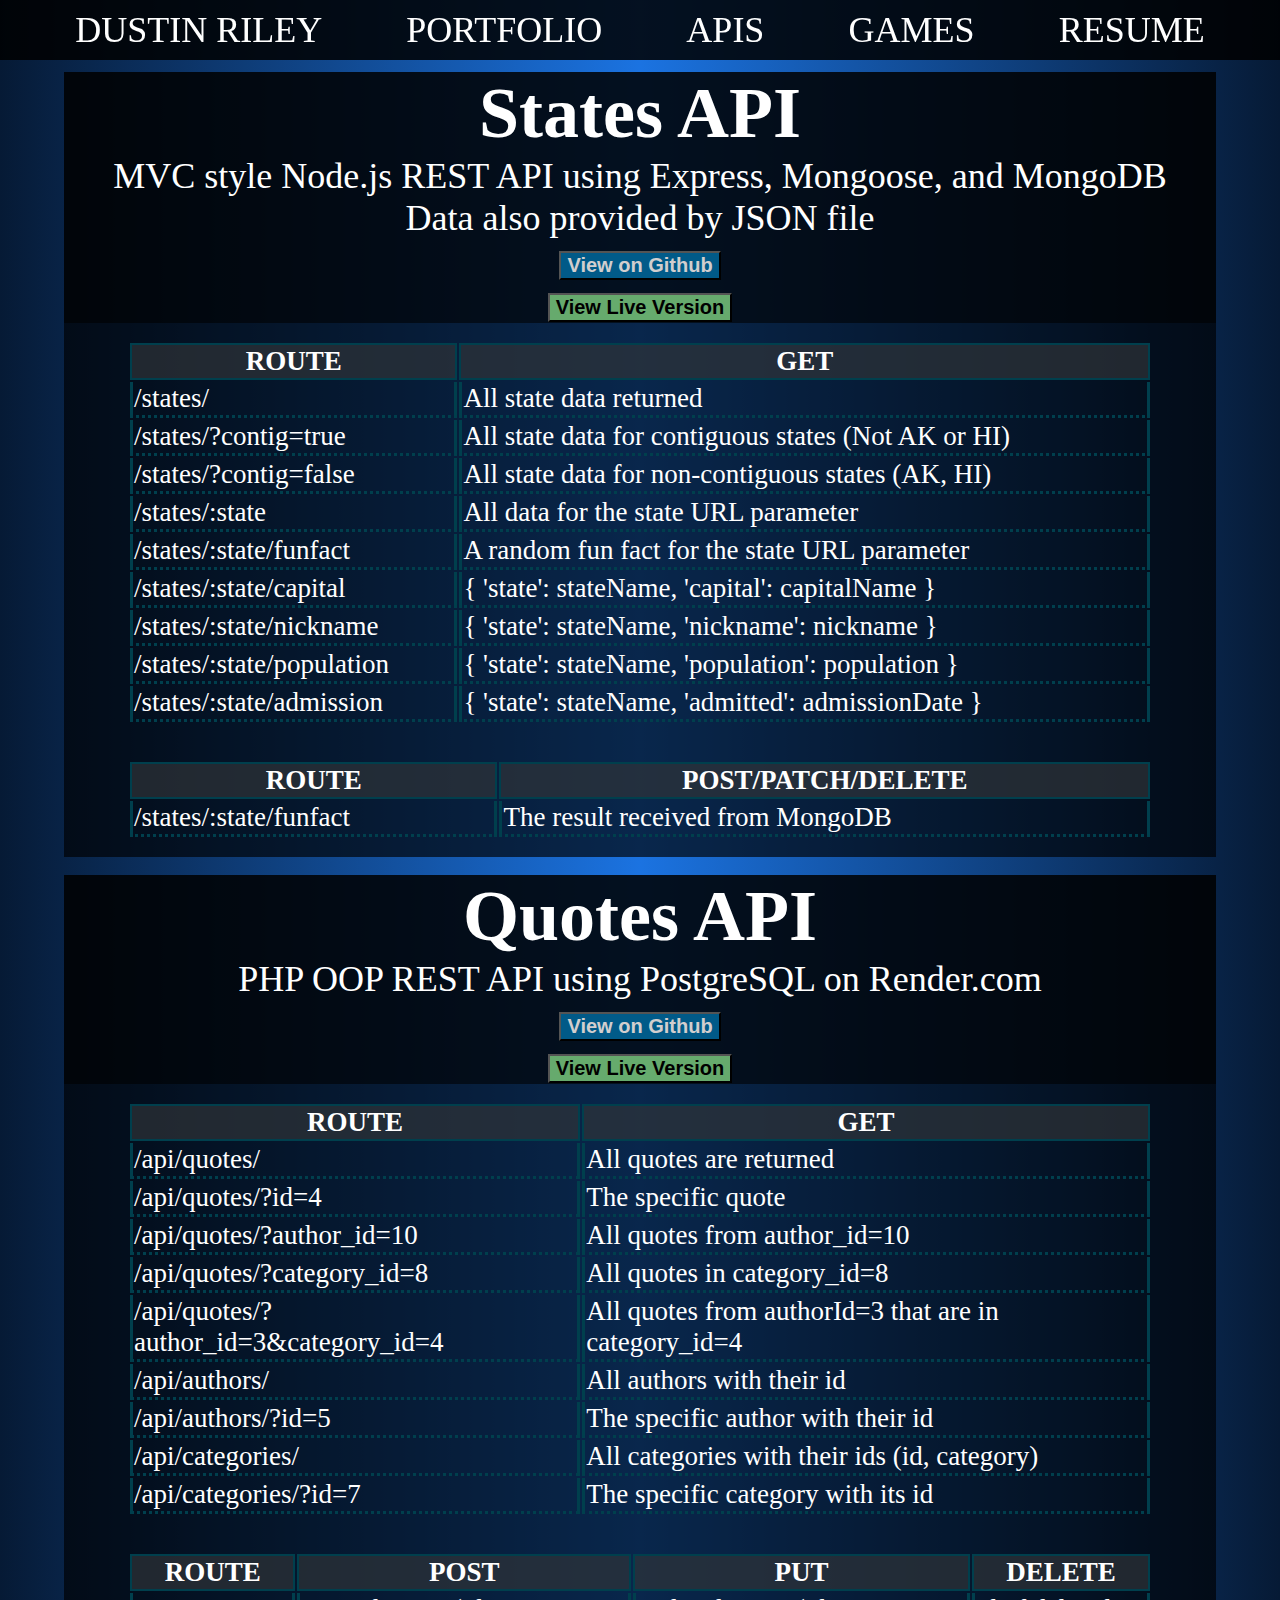
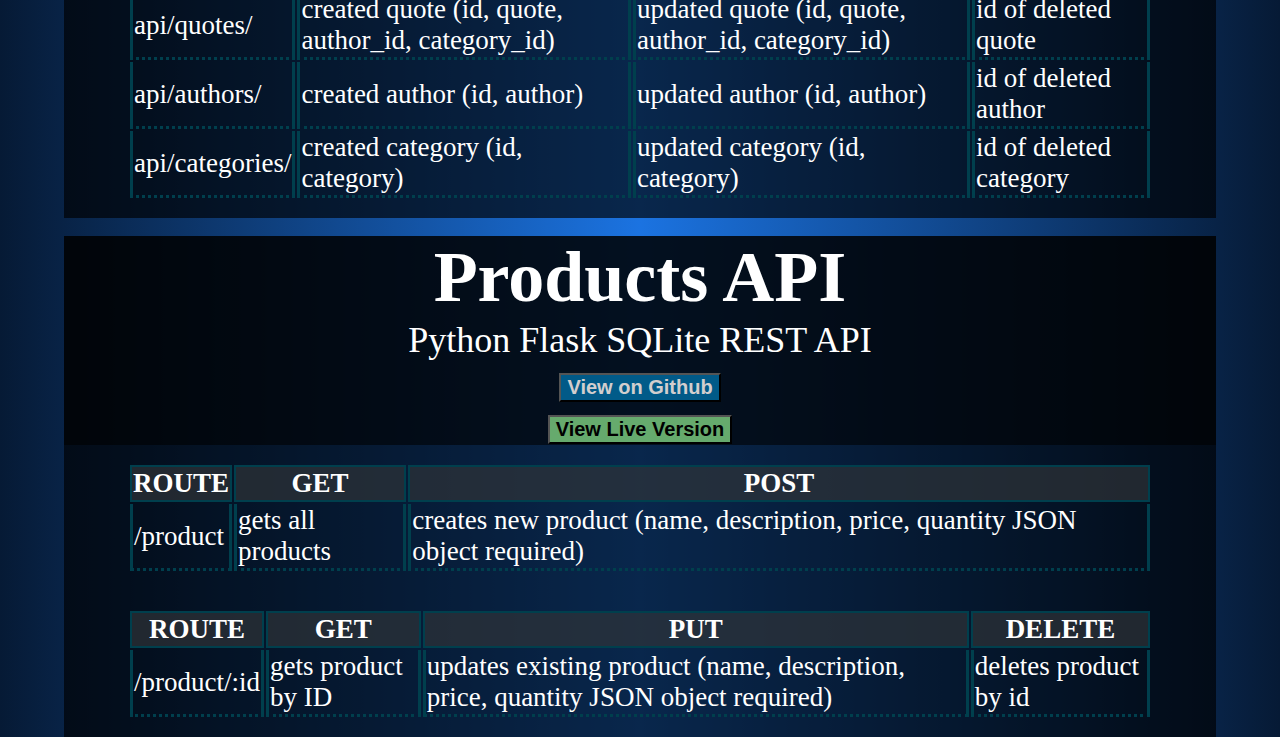
==== commit 4cec2df0: "redesign" ====
--- a/apis.html
+++ b/apis.html
@@ -37,8 +37,12 @@
             <h1>States API</h1>
             MVC style Node.js REST API using Express, Mongoose, and MongoDB<br>
             Data also provided by JSON file<br>
-            <a href="https://github.com/DustinBRiley/BackendWebDev1Final" target="_blank">Github</a><br>
-            <a href="https://conscious-platinum-napkin.glitch.me" target="_blank">URL</a><br>
+            <form action="https://github.com/DustinBRiley/BackendWebDev1Final" target="_blank">
+                <button id="git"><h2>View on Github</h2></button>
+            </form>
+            <form action="https://conscious-platinum-napkin.glitch.me" target="_blank">
+                <button id="live"><h2>View Live Version</h2></button>
+            </form>
         </div>
             <table>
                 <tr>
@@ -95,8 +99,12 @@
             <div id="title">
                 <h1>Quotes API</h1>
                 PHP OOP REST API using PostgreSQL on Render.com<br>
-                <a href="https://github.com/DustinBRiley/BackendWebDev1Midterm" target="_blank">Github</a><br>
-                <a href="https://backendwebdev1midterm.dustinbriley.repl.co/" target="_blank">URL</a><br>
+                <form action="https://github.com/DustinBRiley/BackendWebDev1Midterm" target="_blank">
+                    <button id="git"><h2>View on Github</h2></button>
+                </form>
+                <form action="https://backendwebdev1midterm.dustinbriley.repl.co/" target="_blank">
+                    <button id="live"><h2>View Live Version</h2></button>
+                </form>
             </div>
             <table>
                 <tr>
@@ -169,8 +177,12 @@
             <div id="title">
                 <h1>Products API</h1>
                 Python Flask SQLite REST API<br>
-                <a href="https://github.com/DustinBRiley/PythonFlaskAPI" target="_blank">Github</a><br>
-                <a href="https://silken-northern-buffet.glitch.me" target="_blank">URL</a><br>
+                <form action="https://github.com/DustinBRiley/PythonFlaskAPI" target="_blank">
+                    <button id="git"><h2>View on Github</h2></button>
+                </form>
+                <form action="https://silken-northern-buffet.glitch.me" target="_blank">
+                    <button id="live"><h2>View Live Version</h2></button>
+                </form>
             </div>
             <table>
                 <tr>
--- a/styles.css
+++ b/styles.css
@@ -49,7 +49,7 @@
     }
 
     #nav a:hover{
-        background-color: #032379da;
+        background-color: #4a4b4f9e;
     }
 
 #dropdown-menu{
@@ -61,6 +61,10 @@
     text-decoration: none;
     color: #ffffff;
 }
+
+    a:hover{
+        color:#008cff;
+    }
 
 #intro{
     background-image: url(./img/bg2.jpg);
@@ -122,10 +126,24 @@
     box-shadow: 10px 5px 5px #000000;
 }
 
- section img{
-    width: 100%;
-    height: 30vh;
- }
+    section img{
+        width: 100%;
+        height: 30vh;
+    }
+
+    section h2{
+        text-align: center;
+    }
+
+    section iframe{
+        width: 100%;
+        height: 30vh;
+    }
+
+    section div{
+        display: flex;
+        justify-content: center;
+    }
 
 #git{
     background-color: rgba(0, 174, 255, 0.476);
@@ -134,6 +152,10 @@
 
 #live{
     background-color:rgba(136, 222, 135, 0.754) ;
+}
+
+#dl{
+    background-color:#1b73e1;
 }
 
 #title{
@@ -235,6 +257,8 @@
         margin: 2vh 2vw 0 2vw;
     }
 
+
+
     #title{
         margin: 2vh 5vw 0 5vw;
         font-size: 4vh;
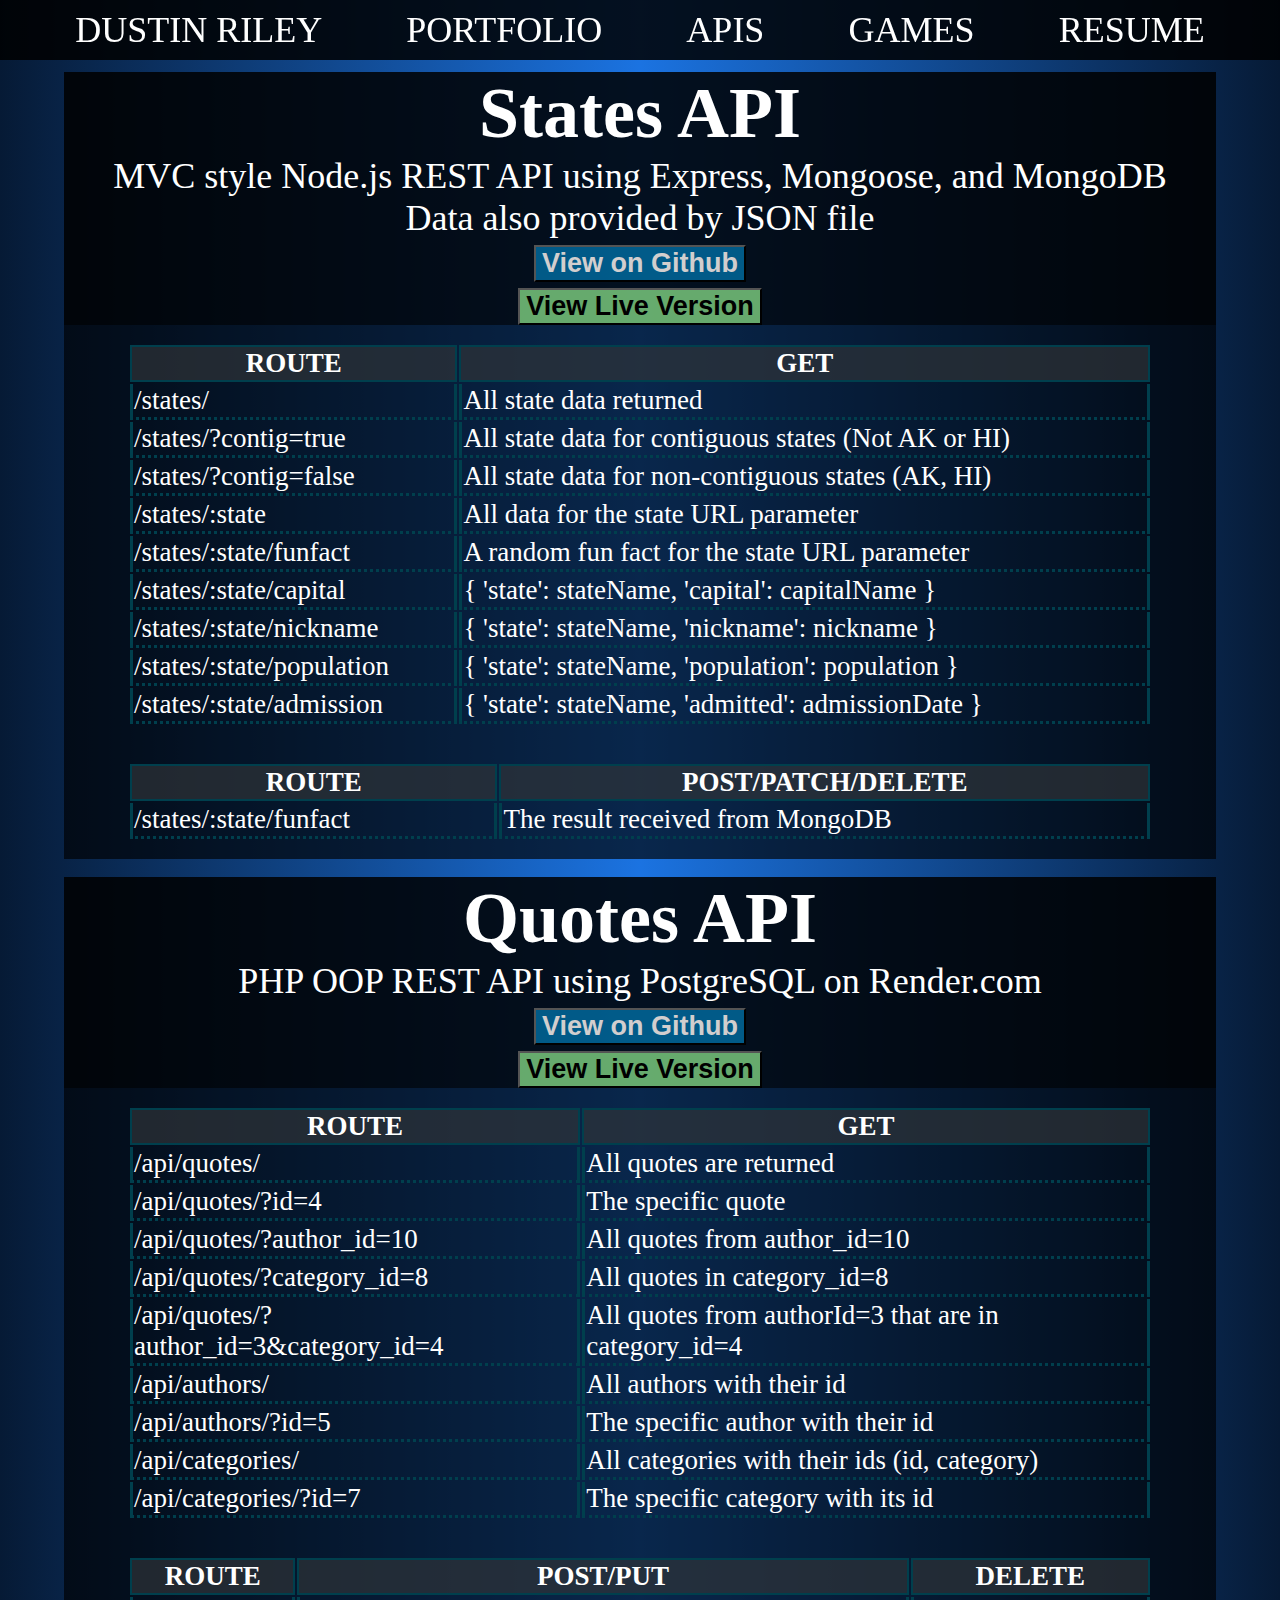
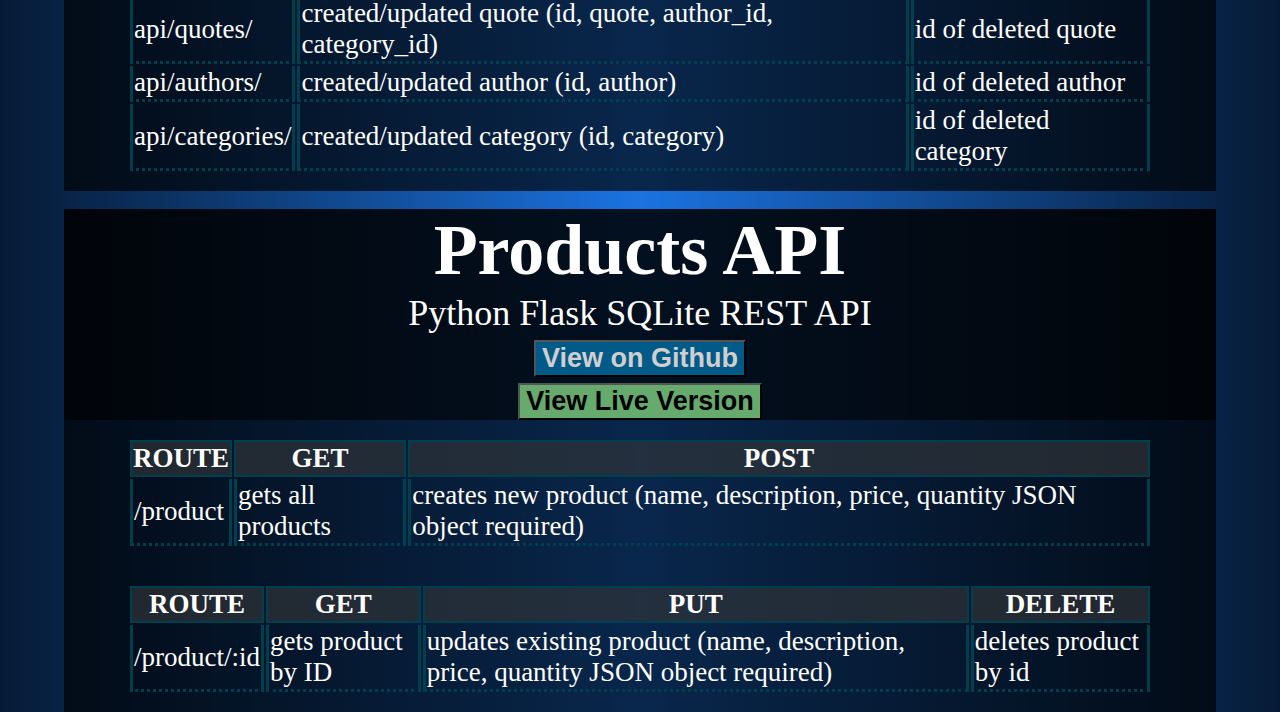
==== commit 5aaebf7d: "bugfixes" ====
--- a/apis.html
+++ b/apis.html
@@ -151,26 +151,22 @@
             <table>
                 <tr>
                     <th>ROUTE</th>
-                    <th>POST</th>
-                    <th>PUT</th>
+                    <th>POST/PUT</th>
                     <th>DELETE</th>
                 </tr>
                 <tr>
                     <td>api/quotes/</td>
-                    <td>created quote (id, quote, author_id, category_id)</td>
-                    <td>updated quote (id, quote, author_id, category_id)</td>
+                    <td>created/updated quote (id, quote, author_id, category_id)</td>
                     <td>id of deleted quote</td>
                 </tr>
                 <tr>
                     <td>api/authors/</td>
-                    <td>created author (id, author)</td>
-                    <td>updated author (id, author)</td>
+                    <td>created/updated author (id, author)</td>
                     <td>id of deleted author</td>
                 </tr>
                 <tr>
                     <td>api/categories/</td>
-                    <td>created category (id, category)</td>
-                    <td>updated category (id, category)</td>
+                    <td>created/updated category (id, category)</td>
                     <td>id of deleted category</td>
                 </tr>
             </table>
--- a/styles.css
+++ b/styles.css
@@ -119,7 +119,7 @@
 
 section{
     color:white;
-    font-size: 2vh;
+    font-size: 4vw;
     margin: 2vh 2vw 0 2vw;
     border: #000000db;
     background-color: #000000e2;
@@ -144,6 +144,10 @@
         display: flex;
         justify-content: center;
     }
+
+button{
+    font-size: 3vw;
+}
 
 #git{
     background-color: rgba(0, 174, 255, 0.476);
@@ -200,7 +204,7 @@
             max-height: 10em;
         }
 
-@media (min-width: 821px) {
+@media screen and (orientation:landscape) {
     #toppad{
         padding:3vh;
     }
@@ -240,6 +244,10 @@
             height: 20vh;
         }
 
+    button{
+        font-size: 2vh;
+    }
+
     #dropdown-menu{
         background-color: #000000da;
         position: absolute;
@@ -253,11 +261,10 @@
     }
 
     section{
+        font-size: 2vw;
         width: 25.5vw;
         margin: 2vh 2vw 0 2vw;
     }
-
-
 
     #title{
         margin: 2vh 5vw 0 5vw;
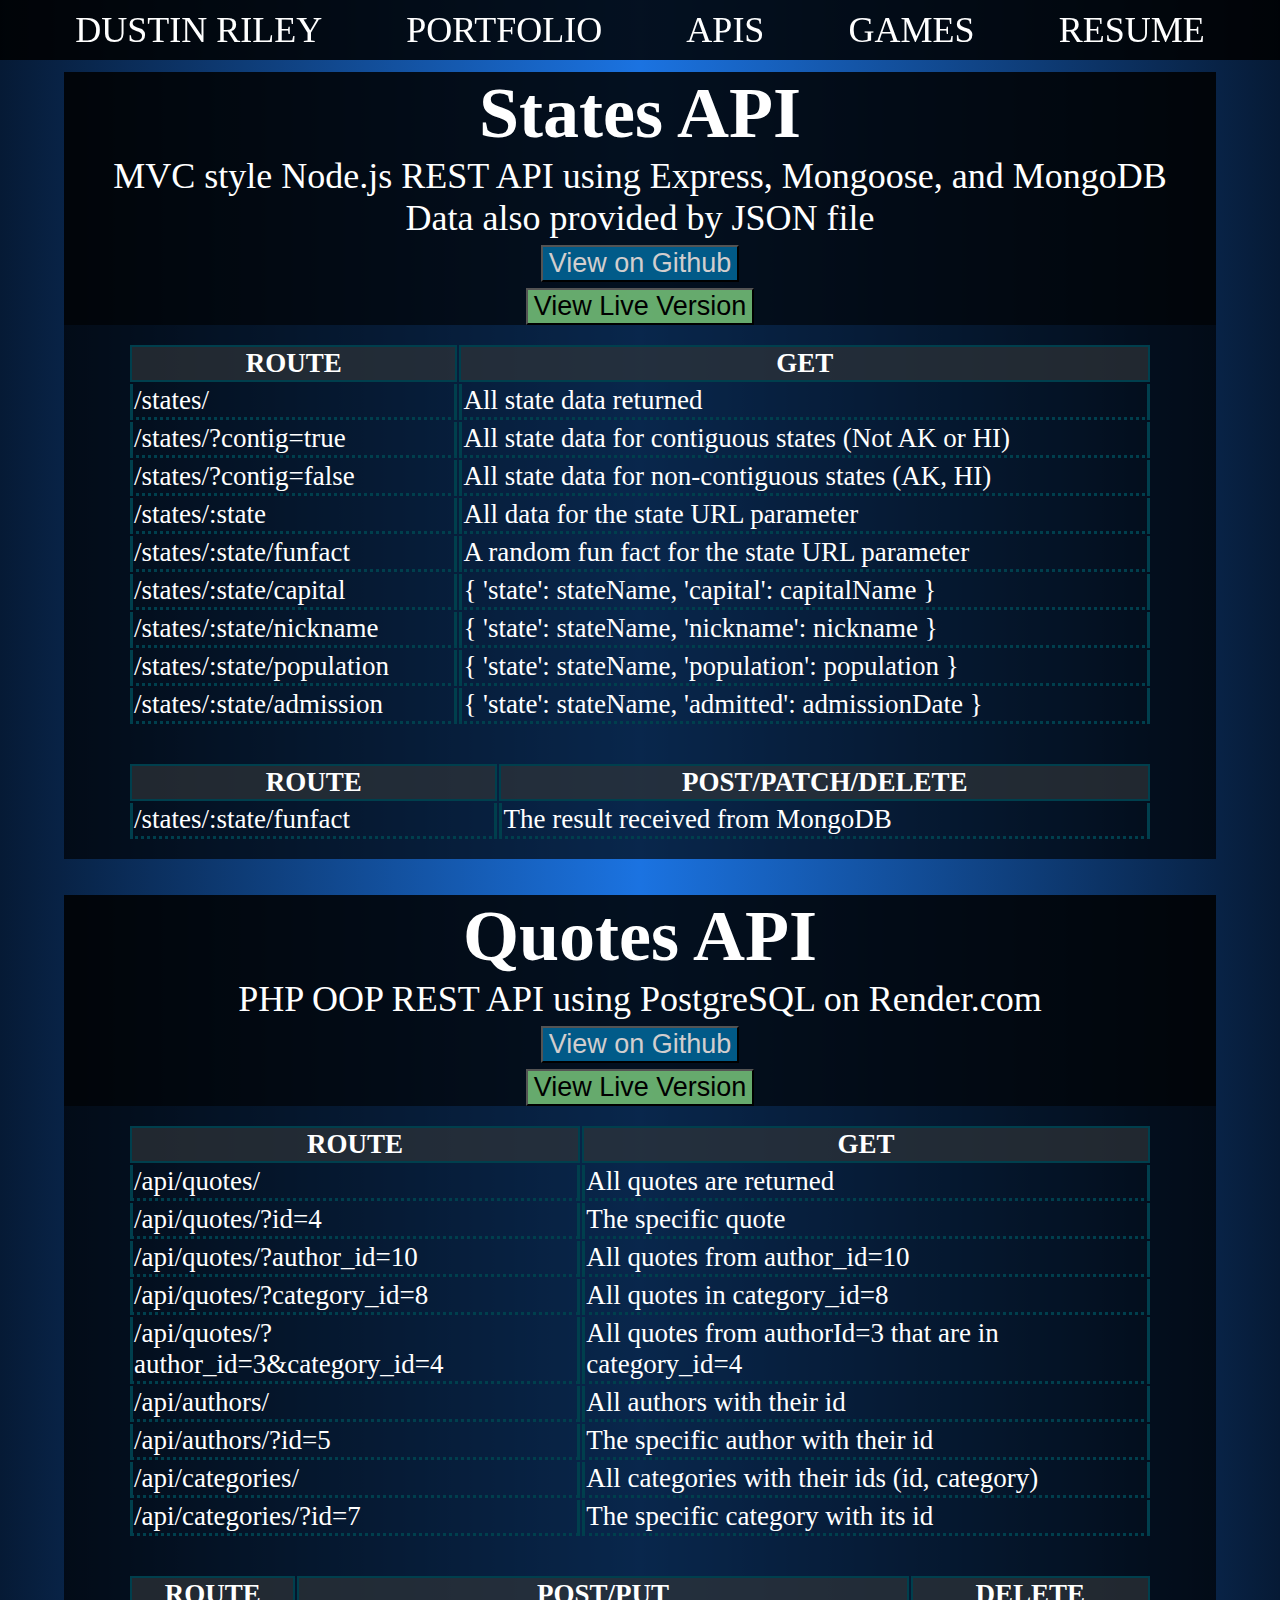
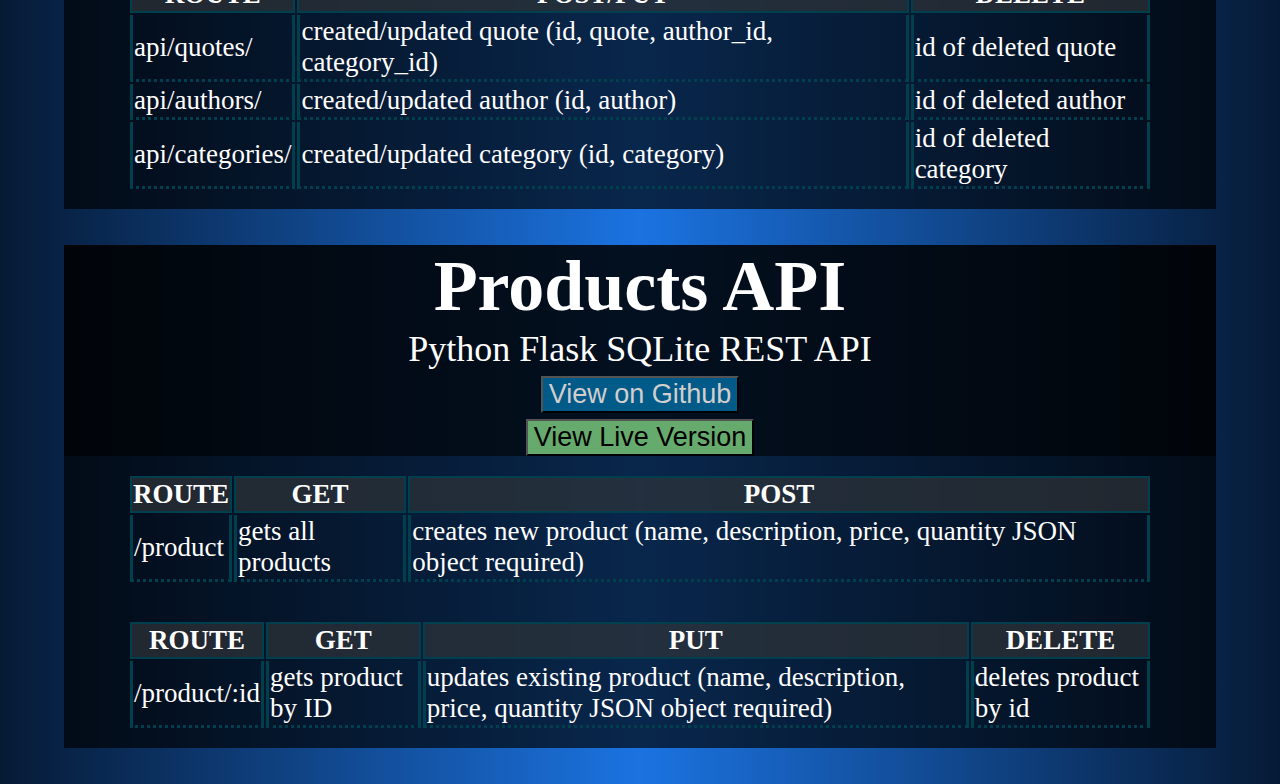
==== commit 0a92a75a: "reformatting" ====
--- a/apis.html
+++ b/apis.html
@@ -38,175 +38,177 @@
             MVC style Node.js REST API using Express, Mongoose, and MongoDB<br>
             Data also provided by JSON file<br>
             <form action="https://github.com/DustinBRiley/BackendWebDev1Final" target="_blank">
-                <button id="git"><h2>View on Github</h2></button>
+                <button id="git">View on Github</button>
             </form>
             <form action="https://conscious-platinum-napkin.glitch.me" target="_blank">
-                <button id="live"><h2>View Live Version</h2></button>
-            </form>
-        </div>
-            <table>
-                <tr>
-                    <th>ROUTE</th>
-                    <th>GET</th>
-                </tr>
-                <tr>
-                    <td>/states/</td>
-                    <td>All state data returned</td>
-                </tr>
-                <tr>
-                    <td>/states/?contig=true</td>
-                    <td>All state data for contiguous states (Not AK or HI)</td>
-                </tr>
-                <tr>
-                    <td>/states/?contig=false</td>
-                    <td>All state data for non-contiguous states (AK, HI)</td>
-                </tr>
-                <tr>
-                    <td>/states/:state</td>
-                    <td>All data for the state URL parameter</td>
-                </tr>
-                <tr>
-                    <td>/states/:state/funfact</td>
-                    <td>A random fun fact for the state URL parameter</td>
-                </tr>
-                <tr>
-                    <td>/states/:state/capital</td>
-                    <td>{ 'state': stateName, 'capital': capitalName }</td>
-                </tr>
-                <tr>
-                    <td>/states/:state/nickname</td>
-                    <td>{ 'state': stateName, 'nickname': nickname }</td>
-                </tr>
-                <tr>
-                    <td>/states/:state/population</td>
-                    <td>{ 'state': stateName, 'population': population }</td>
-                </tr>
-                <tr>
-                    <td>/states/:state/admission</td>
-                    <td>{ 'state': stateName, 'admitted': admissionDate }</td>
-                </tr>
-            </table>
-            <table>
-                <tr>
-                    <th>ROUTE</th>
-                    <th>POST/PATCH/DELETE</th>
-                </tr>
-                <tr>
-                    <td>/states/:state/funfact</td>
-                    <td>The result received from MongoDB</td>
-                </tr>
-            </table>
-            <div id="title">
-                <h1>Quotes API</h1>
-                PHP OOP REST API using PostgreSQL on Render.com<br>
-                <form action="https://github.com/DustinBRiley/BackendWebDev1Midterm" target="_blank">
-                    <button id="git"><h2>View on Github</h2></button>
-                </form>
-                <form action="https://backendwebdev1midterm.dustinbriley.repl.co/" target="_blank">
-                    <button id="live"><h2>View Live Version</h2></button>
-                </form>
-            </div>
-            <table>
-                <tr>
-                    <th>ROUTE</th>
-                    <th>GET</th>
-                </tr>
-                <tr>
-                    <td>/api/quotes/</td>
-                    <td>All quotes are returned</td>
-                </tr>
-                <tr>
-                    <td>/api/quotes/?id=4</td>
-                    <td>The specific quote</td>
-                </tr>
-                <tr>
-                    <td>/api/quotes/?author_id=10</td>
-                    <td>All quotes from author_id=10</td>
-                </tr>
-                <tr>
-                    <td>/api/quotes/?category_id=8</td>
-                    <td>All quotes in category_id=8</td>
-                </tr>
-                <tr>
-                    <td>/api/quotes/?author_id=3&category_id=4</td>
-                    <td>All quotes from authorId=3 that are in category_id=4</td>
-                </tr>
-                <tr>
-                    <td>/api/authors/</td>
-                    <td>All authors with their id</td>
-                </tr>
-                <tr>
-                    <td>/api/authors/?id=5</td>
-                    <td>The specific author with their id</td>
-                </tr>
-                <tr>
-                    <td>/api/categories/</td>
-                    <td>All categories with their ids (id, category)</td>
-                </tr>
-                <tr>
-                    <td>/api/categories/?id=7</td>
-                    <td>The specific category with its id</td>
-                </tr>
-            </table>
-            <table>
-                <tr>
-                    <th>ROUTE</th>
-                    <th>POST/PUT</th>
-                    <th>DELETE</th>
-                </tr>
-                <tr>
-                    <td>api/quotes/</td>
-                    <td>created/updated quote (id, quote, author_id, category_id)</td>
-                    <td>id of deleted quote</td>
-                </tr>
-                <tr>
-                    <td>api/authors/</td>
-                    <td>created/updated author (id, author)</td>
-                    <td>id of deleted author</td>
-                </tr>
-                <tr>
-                    <td>api/categories/</td>
-                    <td>created/updated category (id, category)</td>
-                    <td>id of deleted category</td>
-                </tr>
-            </table>
-            <div id="title">
-                <h1>Products API</h1>
-                Python Flask SQLite REST API<br>
-                <form action="https://github.com/DustinBRiley/PythonFlaskAPI" target="_blank">
-                    <button id="git"><h2>View on Github</h2></button>
-                </form>
-                <form action="https://silken-northern-buffet.glitch.me" target="_blank">
-                    <button id="live"><h2>View Live Version</h2></button>
-                </form>
-            </div>
-            <table>
-                <tr>
-                    <th>ROUTE</th>
-                    <th>GET</th>
-                    <th>POST</th>
-                </tr>
-                <tr>
-                    <td>/product</td>
-                    <td>gets all products</td>
-                    <td>creates new product (name, description, price, quantity JSON object required)</td>
-                </tr>
-            </table>
-            <table>
-                <tr>
-                    <th>ROUTE</th>
-                    <th>GET</th>
-                    <th>PUT</th>
-                    <th>DELETE</th>
-                </tr>
-                <tr>
-                    <td>/product/:id</td>
-                    <td>gets product by ID</td>
-                    <td>updates existing product (name, description, price, quantity JSON object required)</td>
-                    <td>deletes product by id</td>
-                </tr>
-            </table>
-        </div>
+                <button id="live">View Live Version</button>
+            </form>
+        </div>
+        <table>
+            <tr>
+                <th>ROUTE</th>
+                <th>GET</th>
+            </tr>
+            <tr>
+                <td>/states/</td>
+                <td>All state data returned</td>
+            </tr>
+            <tr>
+                <td>/states/?contig=true</td>
+                <td>All state data for contiguous states (Not AK or HI)</td>
+            </tr>
+            <tr>
+                <td>/states/?contig=false</td>
+                <td>All state data for non-contiguous states (AK, HI)</td>
+            </tr>
+            <tr>
+                <td>/states/:state</td>
+                <td>All data for the state URL parameter</td>
+            </tr>
+            <tr>
+                <td>/states/:state/funfact</td>
+                <td>A random fun fact for the state URL parameter</td>
+            </tr>
+            <tr>
+                <td>/states/:state/capital</td>
+                <td>{ 'state': stateName, 'capital': capitalName }</td>
+            </tr>
+            <tr>
+                <td>/states/:state/nickname</td>
+                <td>{ 'state': stateName, 'nickname': nickname }</td>
+            </tr>
+            <tr>
+                <td>/states/:state/population</td>
+                <td>{ 'state': stateName, 'population': population }</td>
+            </tr>
+            <tr>
+                <td>/states/:state/admission</td>
+                <td>{ 'state': stateName, 'admitted': admissionDate }</td>
+            </tr>
+        </table>
+        <table>
+            <tr>
+                <th>ROUTE</th>
+                <th>POST/PATCH/DELETE</th>
+            </tr>
+            <tr>
+                <td>/states/:state/funfact</td>
+                <td>The result received from MongoDB</td>
+            </tr>
+        </table>
+        <div id="pad"></div>
+        <div id="title">
+            <h1>Quotes API</h1>
+            PHP OOP REST API using PostgreSQL on Render.com<br>
+            <form action="https://github.com/DustinBRiley/BackendWebDev1Midterm" target="_blank">
+                <button id="git">View on Github</button>
+            </form>
+            <form action="https://backendwebdev1midterm.dustinbriley.repl.co/" target="_blank">
+                <button id="live">View Live Version</button>
+            </form>
+        </div>
+        <table>
+            <tr>
+                <th>ROUTE</th>
+                <th>GET</th>
+            </tr>
+            <tr>
+                <td>/api/quotes/</td>
+                <td>All quotes are returned</td>
+            </tr>
+            <tr>
+                <td>/api/quotes/?id=4</td>
+                <td>The specific quote</td>
+            </tr>
+            <tr>
+                <td>/api/quotes/?author_id=10</td>
+                <td>All quotes from author_id=10</td>
+            </tr>
+            <tr>
+                <td>/api/quotes/?category_id=8</td>
+                <td>All quotes in category_id=8</td>
+            </tr>
+            <tr>
+                <td>/api/quotes/?author_id=3&category_id=4</td>
+                <td>All quotes from authorId=3 that are in category_id=4</td>
+            </tr>
+            <tr>
+                <td>/api/authors/</td>
+                <td>All authors with their id</td>
+            </tr>
+            <tr>
+                <td>/api/authors/?id=5</td>
+                <td>The specific author with their id</td>
+            </tr>
+            <tr>
+                <td>/api/categories/</td>
+                <td>All categories with their ids (id, category)</td>
+            </tr>
+            <tr>
+                <td>/api/categories/?id=7</td>
+                <td>The specific category with its id</td>
+            </tr>
+        </table>
+        <table>
+            <tr>
+                <th>ROUTE</th>
+                <th>POST/PUT</th>
+                <th>DELETE</th>
+            </tr>
+            <tr>
+                <td>api/quotes/</td>
+                <td>created/updated quote (id, quote, author_id, category_id)</td>
+                <td>id of deleted quote</td>
+            </tr>
+            <tr>
+                <td>api/authors/</td>
+                <td>created/updated author (id, author)</td>
+                <td>id of deleted author</td>
+            </tr>
+            <tr>
+                <td>api/categories/</td>
+                <td>created/updated category (id, category)</td>
+                <td>id of deleted category</td>
+            </tr>
+        </table>
+        <div id="pad"></div>
+        <div id="title">
+            <h1>Products API</h1>
+            Python Flask SQLite REST API<br>
+            <form action="https://github.com/DustinBRiley/PythonFlaskAPI" target="_blank">
+                <button id="git">View on Github</button>
+            </form>
+            <form action="https://silken-northern-buffet.glitch.me" target="_blank">
+                <button id="live">View Live Version</button>
+            </form>
+        </div>
+        <table>
+            <tr>
+                <th>ROUTE</th>
+                <th>GET</th>
+                <th>POST</th>
+            </tr>
+            <tr>
+                <td>/product</td>
+                <td>gets all products</td>
+                <td>creates new product (name, description, price, quantity JSON object required)</td>
+            </tr>
+        </table>
+        <table>
+            <tr>
+                <th>ROUTE</th>
+                <th>GET</th>
+                <th>PUT</th>
+                <th>DELETE</th>
+            </tr>
+            <tr>
+                <td>/product/:id</td>
+                <td>gets product by ID</td>
+                <td>updates existing product (name, description, price, quantity JSON object required)</td>
+                <td>deletes product by id</td>
+            </tr>
+        </table>
+        <div id="pad"></div>
     </div>
 </body>
 </html>--- a/styles.css
+++ b/styles.css
@@ -146,7 +146,7 @@
     }
 
 button{
-    font-size: 3vw;
+    font-size: 3vh;
 }
 
 #git{
@@ -162,9 +162,13 @@
     background-color:#1b73e1;
 }
 
+#pad{
+    padding: 2vh;
+}
+
 #title{
     width: 90vw;
-    margin: 0 5vw 0 5vw;
+    margin: 0 5vw;
     text-align: center;
     font-size: 3vh;
     color: white;
@@ -206,7 +210,7 @@
 
 @media screen and (orientation:landscape) {
     #toppad{
-        padding:3vh;
+        padding:4vh;
     }
 
     #menu{
@@ -245,7 +249,7 @@
         }
 
     button{
-        font-size: 2vh;
+        font-size: 3vh;
     }
 
     #dropdown-menu{
@@ -267,7 +271,6 @@
     }
 
     #title{
-        margin: 2vh 5vw 0 5vw;
         font-size: 4vh;
     }
 
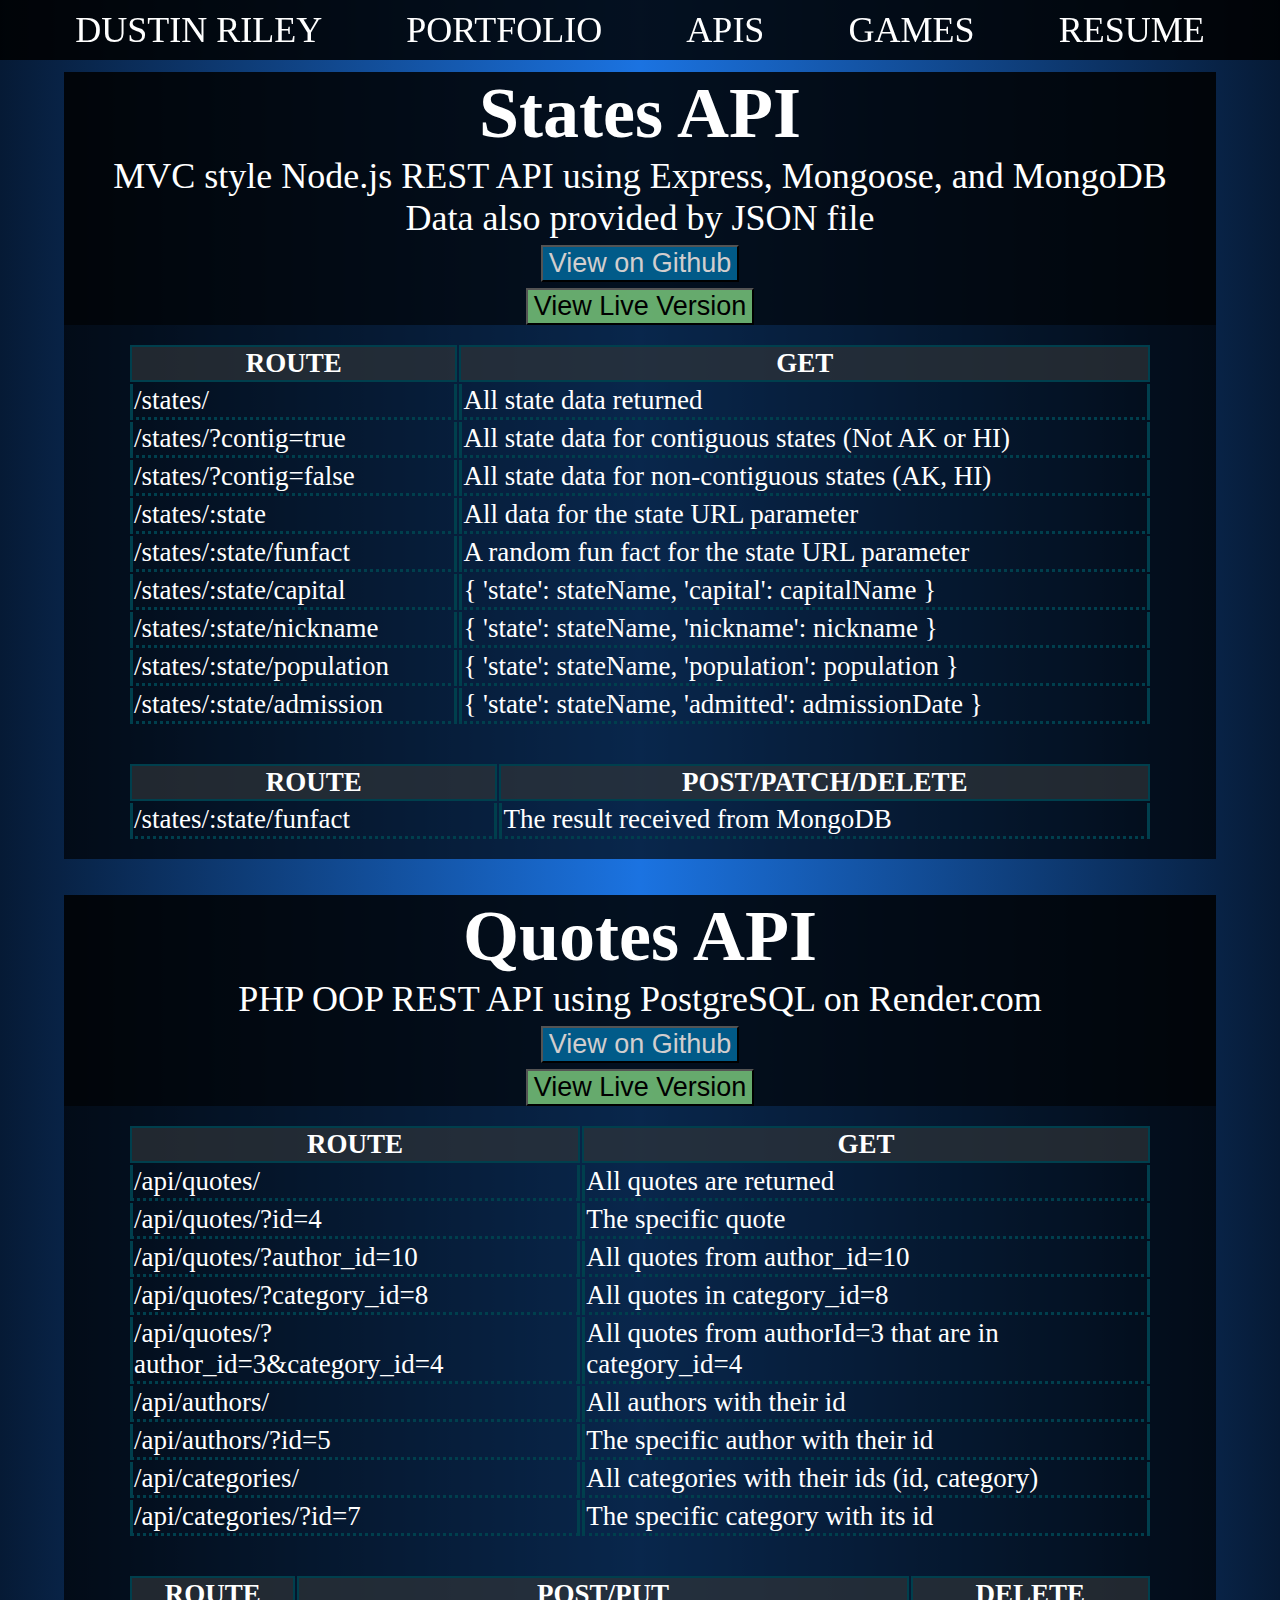
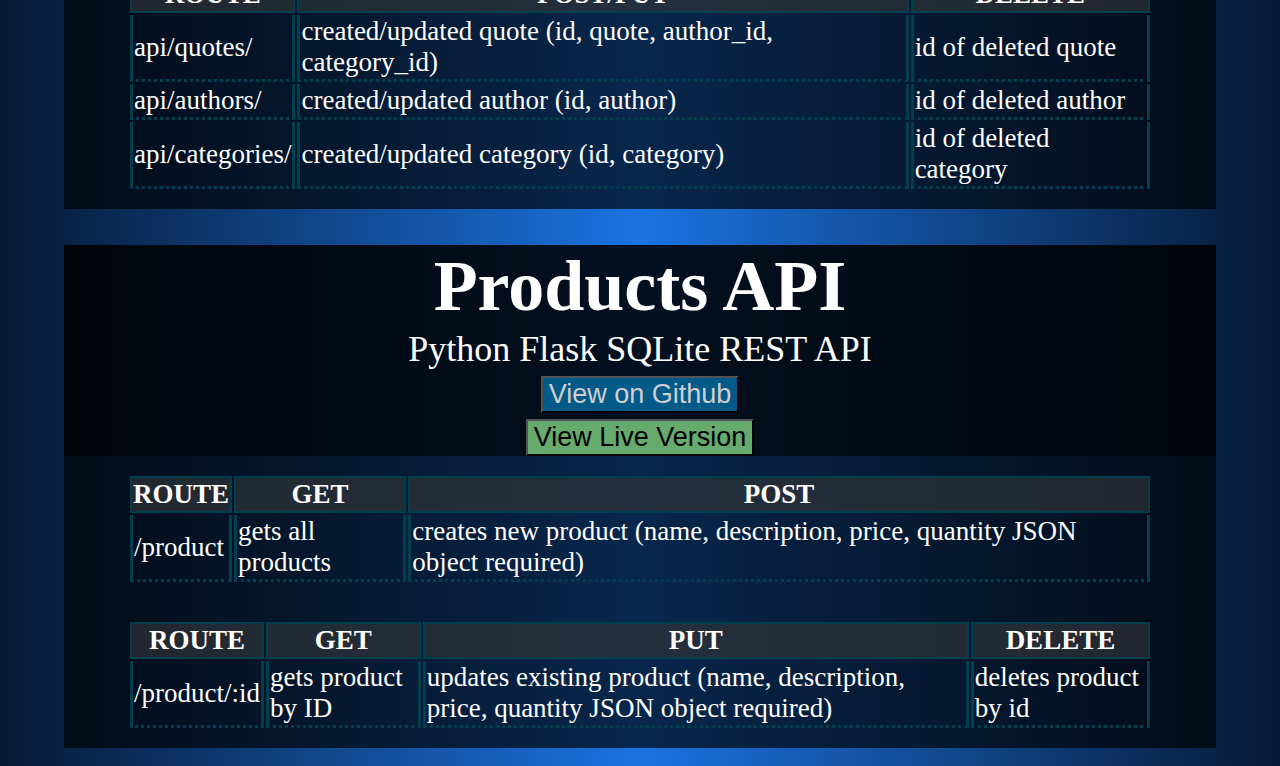
==== commit 029037e9: "redesign complete" ====
--- a/apis.html
+++ b/apis.html
@@ -32,7 +32,6 @@
             <a href="./games.html">GAMES</a>
             <a href="./resume.html">RESUME</a>
         </div>
-        <div id="toppad"></div>
         <div id="title">
             <h1>States API</h1>
             MVC style Node.js REST API using Express, Mongoose, and MongoDB<br>
@@ -208,7 +207,6 @@
                 <td>deletes product by id</td>
             </tr>
         </table>
-        <div id="pad"></div>
     </div>
 </body>
 </html>--- a/styles.css
+++ b/styles.css
@@ -5,6 +5,7 @@
 #wrapper{
     background: linear-gradient(90deg, #061a35 0%, #1b73e1 50%, #061a35 100%);
     min-height: 100vh;
+    padding: 0 0 2vh 0;
 }
 
 #toggle{
@@ -101,7 +102,7 @@
     color: white;
     text-align: center;
     font-size: 2vh;
-    margin: 2vh 5vw 0 5vw;
+    margin: 0 5vw;
     height: 5vh;
     border-bottom: 50px;
     background-color: #000000db;
@@ -175,6 +176,24 @@
     background-color: #000000db;
 }
 
+#res{
+    display: flex;
+    width: 90vw;
+    height: fit-content;
+    justify-content: center;
+    margin: 0 5vw;
+}
+
+    #res img{
+        max-width: 100%;
+        height: auto;
+    }
+
+#dldiv{
+    display: flex;
+    justify-content: center;
+}
+
 table {
     min-width: 90vw;
     margin: 0 5vw;
@@ -209,8 +228,8 @@
         }
 
 @media screen and (orientation:landscape) {
-    #toppad{
-        padding:4vh;
+    #wrapper{
+        padding: 8vh 0 2vh 0;
     }
 
     #menu{
